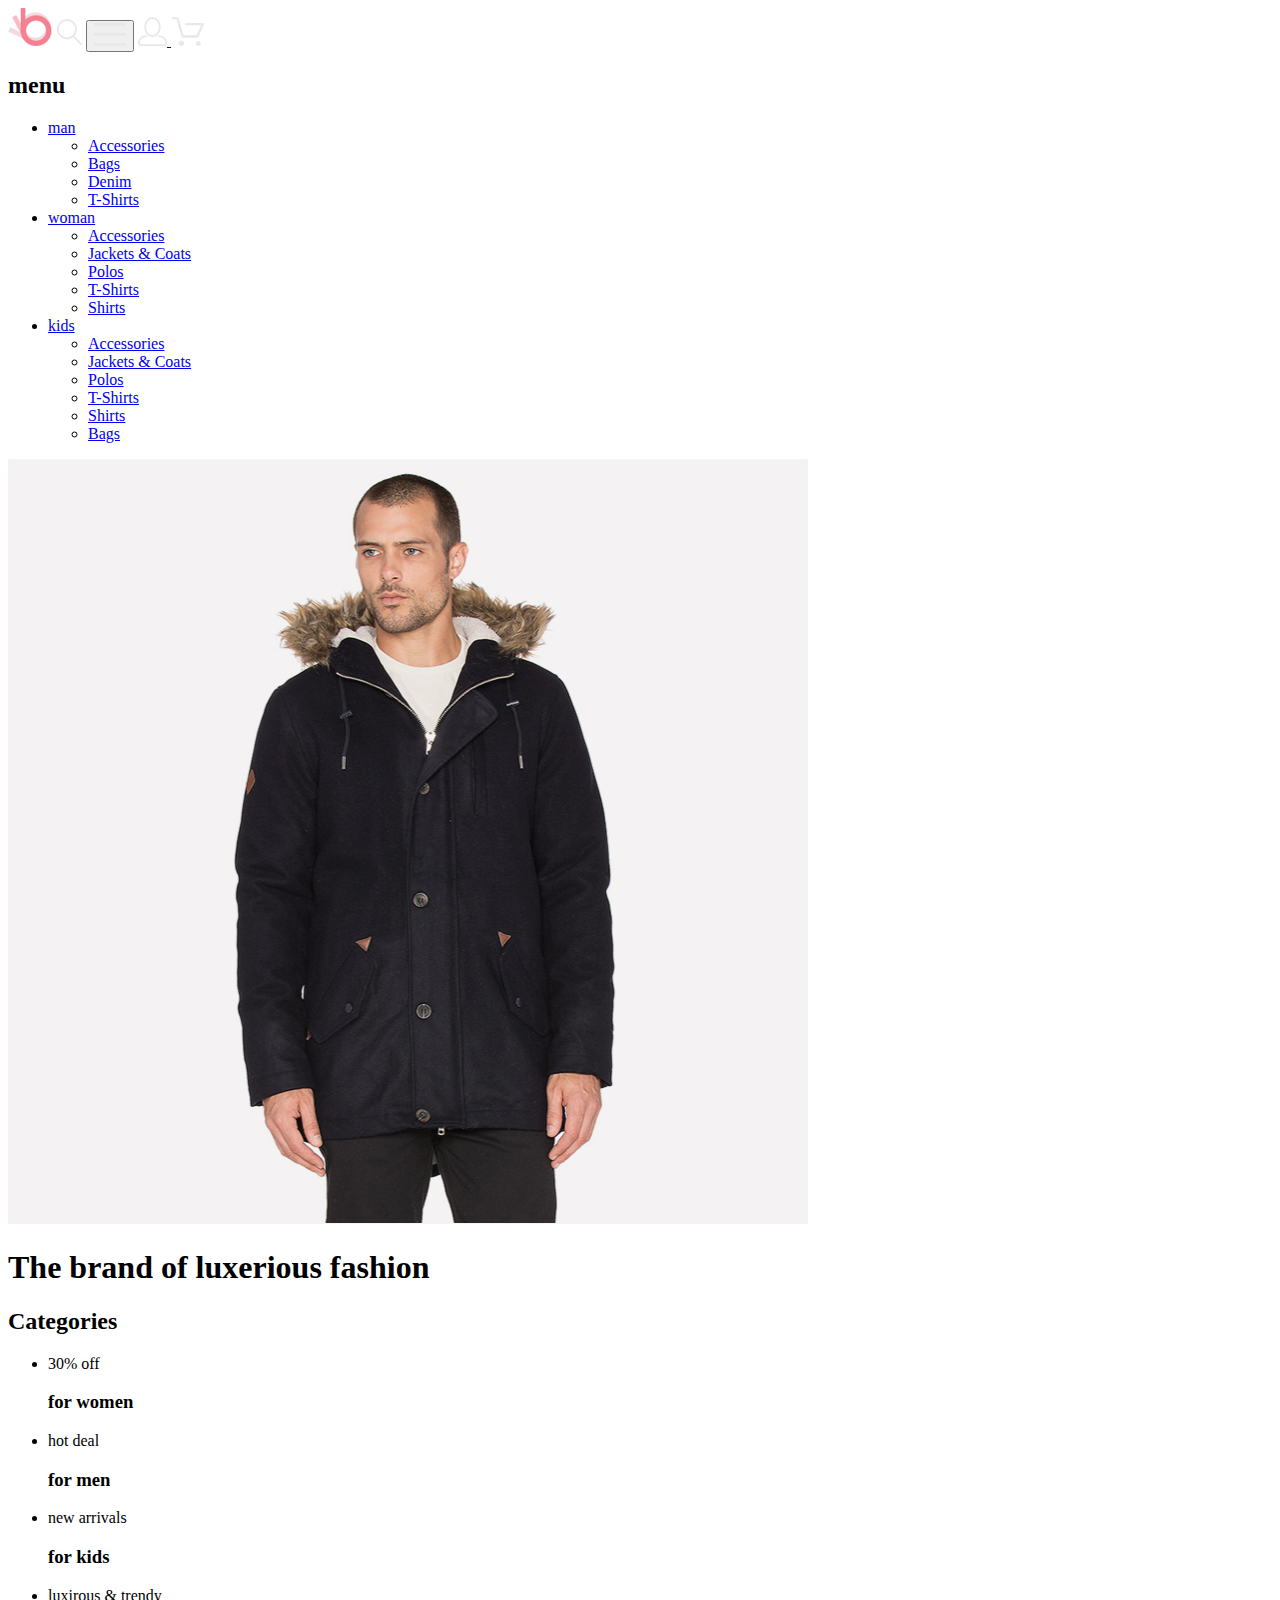
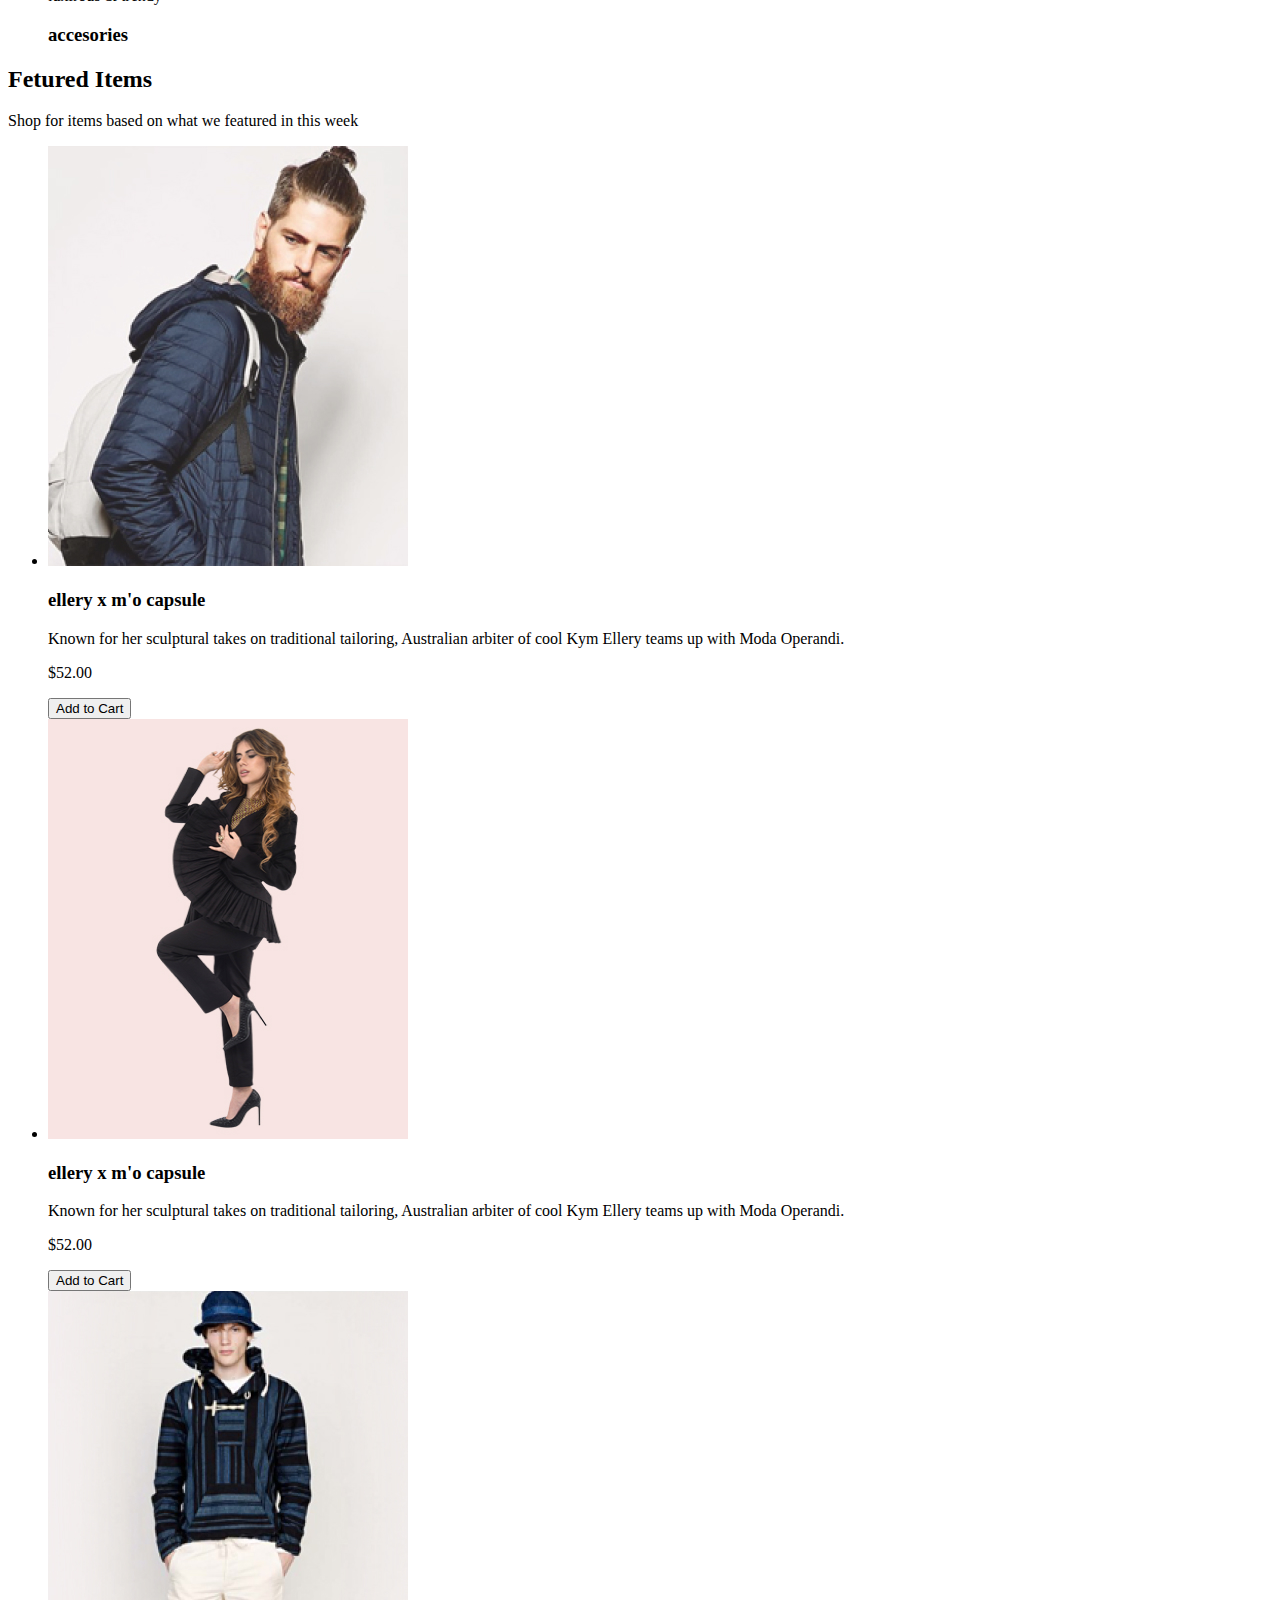
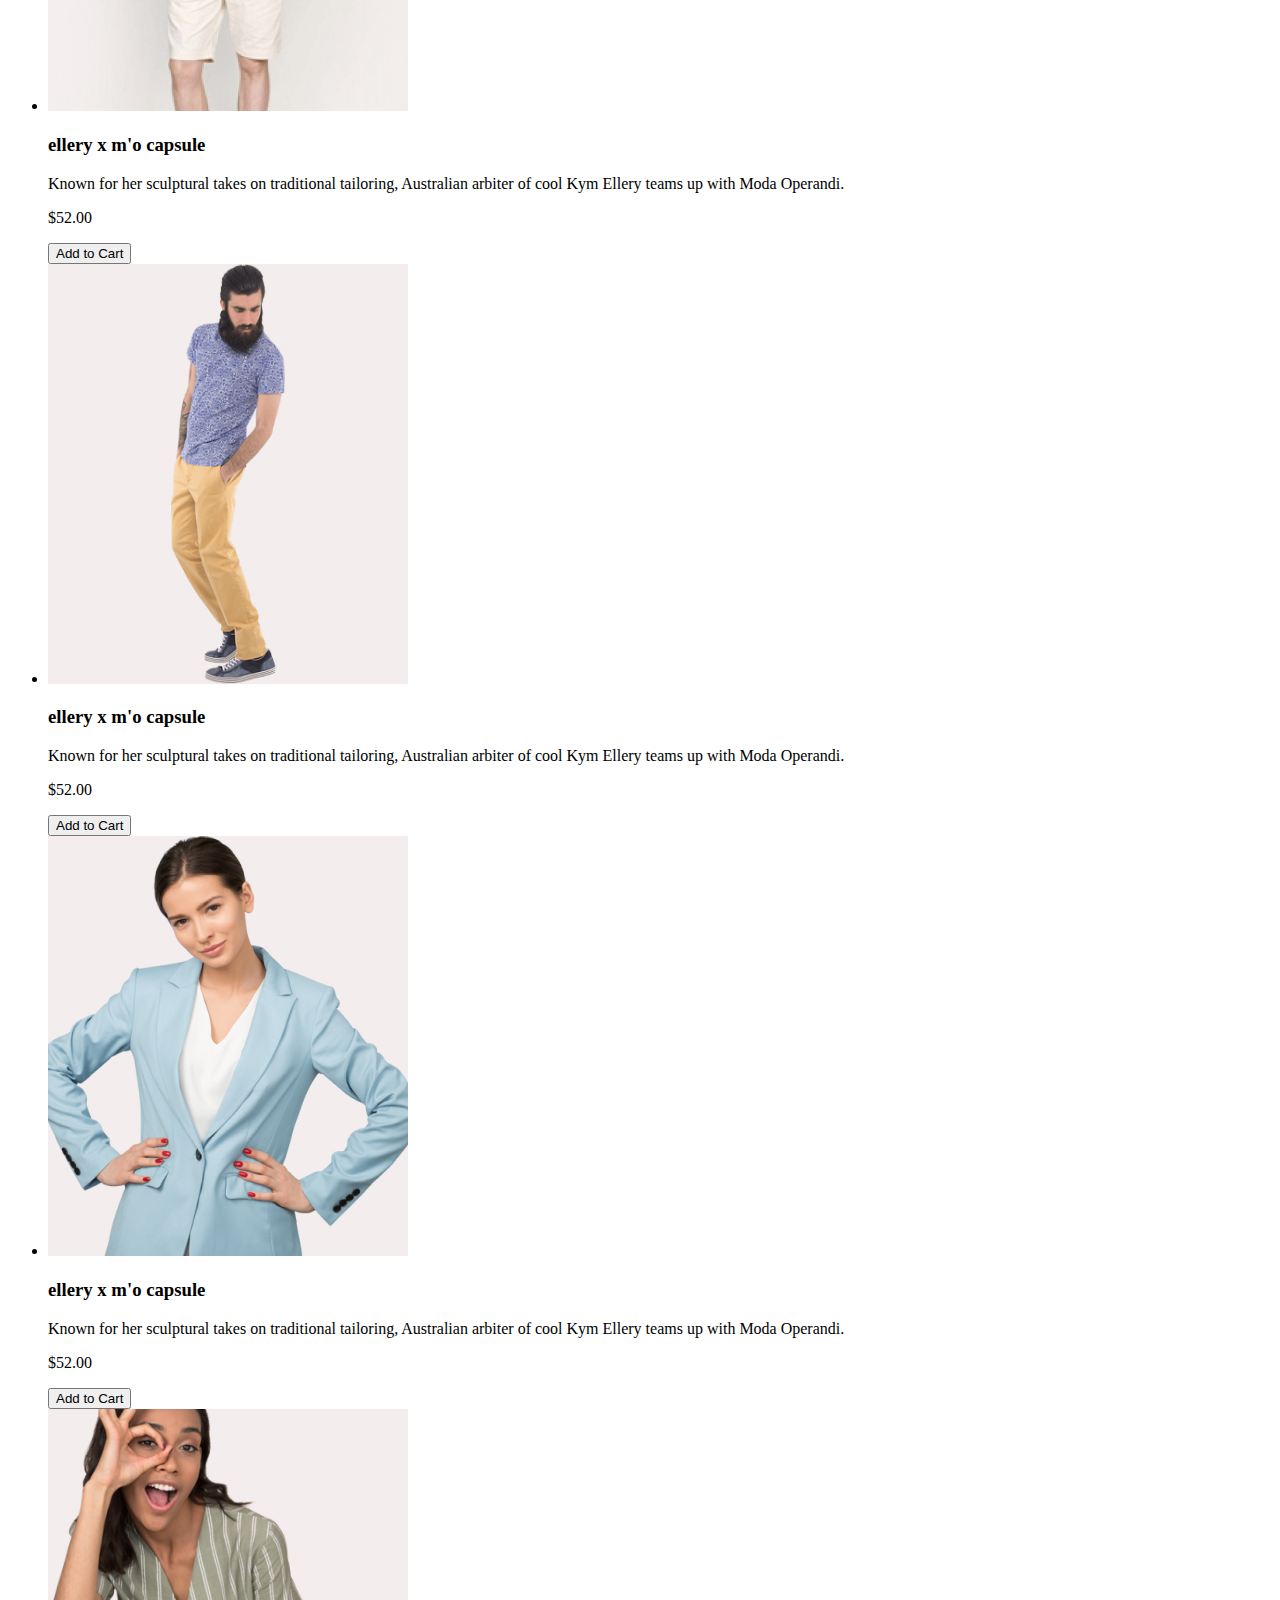
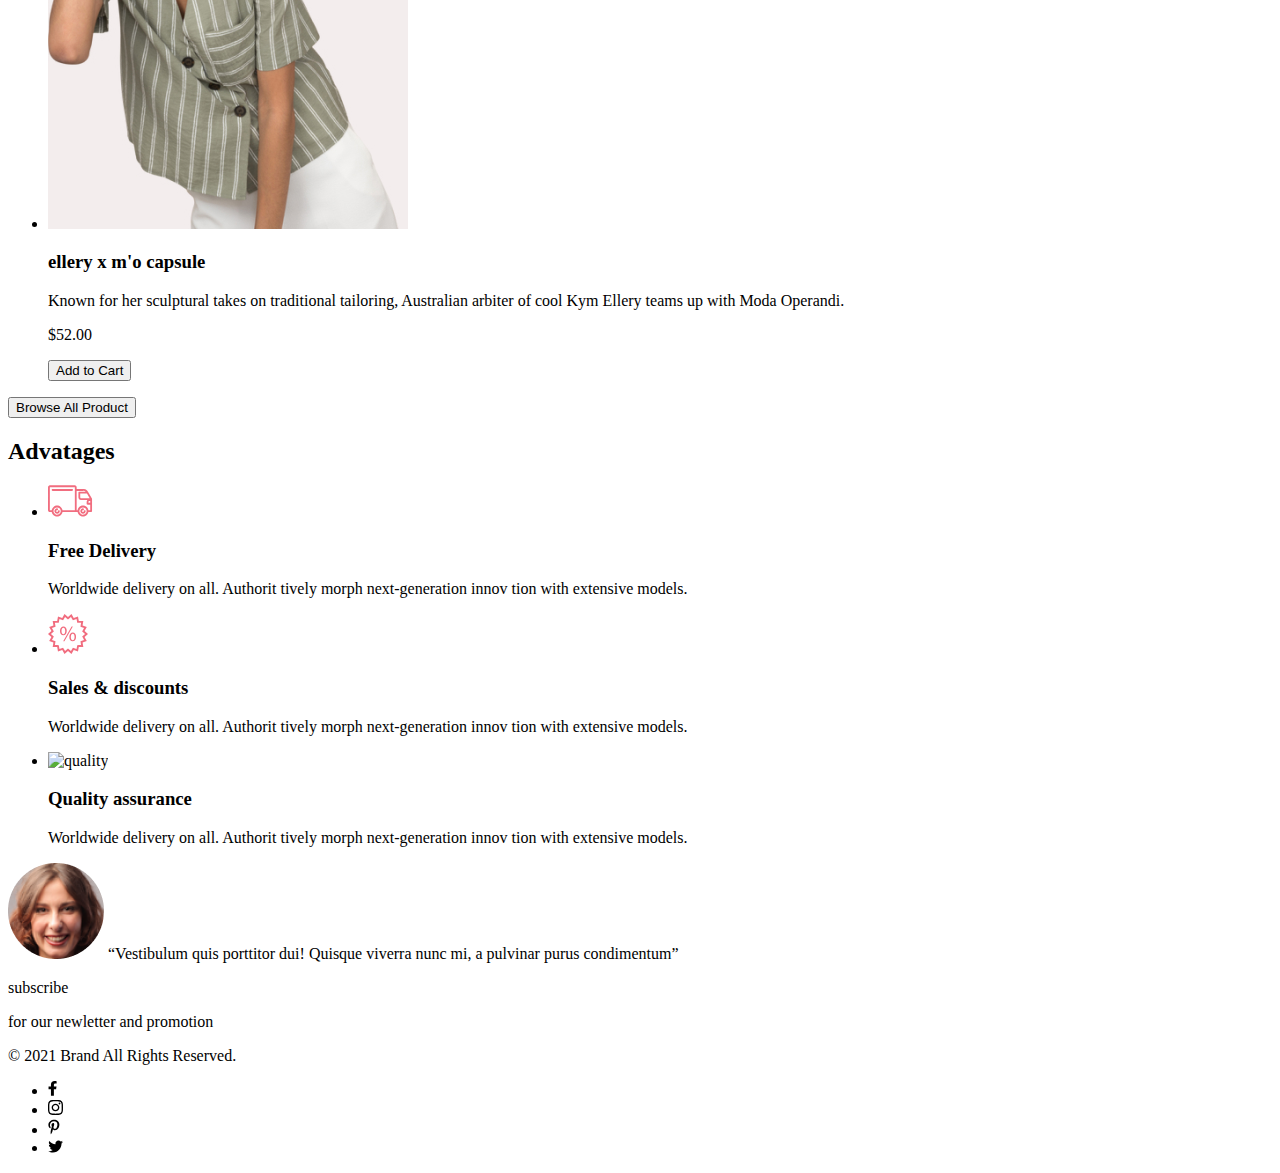
==== index.html @ c117072d "add index.html and img" ====
<!DOCTYPE html>
<html lang="en">
<head>
    <meta charset="UTF-8">
    <meta http-equiv="X-UA-Compatible" content="IE=edge">
    <meta name="viewport" content="width=device-width, initial-scale=1.0">
    <title>Shop</title>
</head>
<body>

    <header class="header">
        <img src="./img/logo-icon.svg" alt="logo" width="44" height="38">
        <img src="./img/loupe.svg" alt="loupe" width="26" height="27">
        <button type="button">
            <img src="./img/burger-icon.svg" alt="menu" width="32" height="23">
        </button>
        <a href="#">
            <img src="./img/person-icon.svg" alt="sign-in" width="29" height="29">
        </a>
        <a href="#">
            <img src="./img/cart.svg" alt="shopping-cart" width="33" height="29">
        </a>
        <nav>
            <h2>menu</h2>
                <ul>
                    <li><a href="#">man</a>
                        <ul>
                            <li><a href="#">Accessories</a></li>
                            <li><a href="#">Bags</a></li>
                            <li><a href="#">Denim</a></li>
                            <li><a href="#">T-Shirts</a></li>
                        </ul>
                    </li>
                    <li><a href="#">woman</a>
                        <ul>
                            <li><a href="#">Accessories</a></li>
                            <li><a href="#">Jackets & Coats</a></li>
                            <li><a href="#">Polos</a></li>
                            <li><a href="#">T-Shirts</a></li>
                            <li><a href="#">Shirts</a></li>
                        </ul>
                    </li>
                    <li><a href="#">kids</a>
                        <ul>
                            <li><a href="#">Accessories</a></li>
                            <li><a href="#">Jackets & Coats</a></li>
                            <li><a href="#">Polos</a></li>
                            <li><a href="#">T-Shirts</a></li>
                            <li><a href="#">Shirts</a></li>
                            <li><a href="#">Bags</a></li>
                        </ul>
                    </li>
                </ul>
        </nav>    
    </header>

    <main class="main">
        <section>
            <img src="./img/man.jpg" alt="man" width="800" height="765">
            <h1>The brand of luxerious fashion</h1>
        </section>
        <section>
            <h2>Categories</h2>
            <ul>
                <li>
                    <p>30% off</p>
                    <h3>for women</h3>
                </li>
                <li>
                    <p>hot deal</p>
                    <h3>for men</h3>
                </li>
                <li>
                    <p>new arrivals</p>
                    <h3>for kids</h3>
                </li>
                <li>
                    <p>luxirous & trendy</p>
                    <h3>accesories</h3>
                </li>
            </ul>
        </section>
        <section>
            <h2>Fetured Items</h2>
            <p>Shop for items based on what we featured in this week</p>
            <ul>
                <li>
                    <img src="./img/product-1.jpg" alt="product-1" width="360" height="420">
                    <h3>ellery x m'o capsule</h3>
                    <p>Known for her sculptural takes on traditional tailoring, Australian arbiter of cool Kym Ellery teams up with Moda Operandi.</p>
                    <p>$52.00</p> 
                    <button type="button">Add to Cart</button>
                </li>
                <li>
                    <img src="./img/product-2.jpg" alt="product-2" width="360" height="420">
                    <h3>ellery x m'o capsule</h3>
                    <p>Known for her sculptural takes on traditional tailoring, Australian arbiter of cool Kym Ellery teams up with Moda Operandi.</p>
                    <p>$52.00</p>
                    <button type="button">Add to Cart</button>     
                </li>
                <li>
                    <img src="./img/product-3.jpg" alt="product-3" width="360" height="420">
                    <h3>ellery x m'o capsule</h3>
                    <p>Known for her sculptural takes on traditional tailoring, Australian arbiter of cool Kym Ellery teams up with Moda Operandi.</p>
                    <p>$52.00</p>
                    <button type="button">Add to Cart</button>
                </li>
                <li>
                    <img src="./img/product-4.jpg" alt="product-4" width="360" height="420">
                    <h3>ellery x m'o capsule</h3>
                    <p>Known for her sculptural takes on traditional tailoring, Australian arbiter of cool Kym Ellery teams up with Moda Operandi.</p>
                    <p>$52.00</p>
                    <button type="button">Add to Cart</button>     
                </li>
                <li>
                    <img src="./img/product-5.jpg" alt="product-5" width="360" height="420">
                    <h3>ellery x m'o capsule</h3>
                    <p>Known for her sculptural takes on traditional tailoring, Australian arbiter of cool Kym Ellery teams up with Moda Operandi.</p>
                    <p>$52.00</p>
                    <button type="button">Add to Cart</button>
                </li>
                <li>
                    <img src="./img/product-6.jpg" alt="product-6" width="360" height="420">
                    <h3>ellery x m'o capsule</h3>
                    <p>Known for her sculptural takes on traditional tailoring, Australian arbiter of cool Kym Ellery teams up with Moda Operandi.</p>
                    <p>$52.00</p>
                    <button type="button">Add to Cart</button>   
                </li>
            </ul>
            <button type="button">Browse All Product</button>
        </section>
        <section>
            <h2>Advatages</h2>
            <ul>
                <li>
                    <img src="./img/car.svg" alt="delivery" width="45" height="32">
                    <h3>Free Delivery</h3>
                    <p>Worldwide delivery on all. Authorit tively morph next-generation innov tion with extensive models.</p>
                </li>
                <li>
                    <img src="./img/percent.svg" alt="sales" width="40" height="40">
                    <h3>Sales & discounts</h3>
                    <p>Worldwide delivery on all. Authorit tively morph next-generation innov tion with extensive models.</p>
                </li>
                <li>
                    <img src="./img/crown.png" alt="quality" width="47" height="35">
                    <h3>Quality assurance</h3>
                    <p>Worldwide delivery on all. Authorit tively morph next-generation innov tion with extensive models.</p>
                </li>
            </ul>
        </section>
    </main>

    <footer class="footer">
        <img src="img/customer-image.png" alt="customer-image" width="96" height="96">
        <q>Vestibulum quis porttitor dui! Quisque viverra nunc mi, a pulvinar purus condimentum</q>
        <p>subscribe</p> 
        <p>for our newletter and promotion</p>
        <p>&copy 2021  Brand  All Rights Reserved.</p>
        <ul>
            <li>
                <a href="#">
                    <img src="./img/facebook.svg" alt="facebook" width="9" height="15">
                </a>
            </li>
            <li>
                <a href="#">
                    <img src="./img/instagram.svg" alt="instagram" width="15" height="15"> 
                </a>
            </li>
            <li>
                <a href="#">
                    <img src="./img/pinterest.svg" alt="pinterest" width="12" height="16"> 
                </a>
            </li>
            <li>
                <a href="#">
                    <img src="./img/twitter.svg" alt="twitter" width="16" height="13">  
                </a>
            </li>
        </ul>
    </footer>
    
</body>
</html>
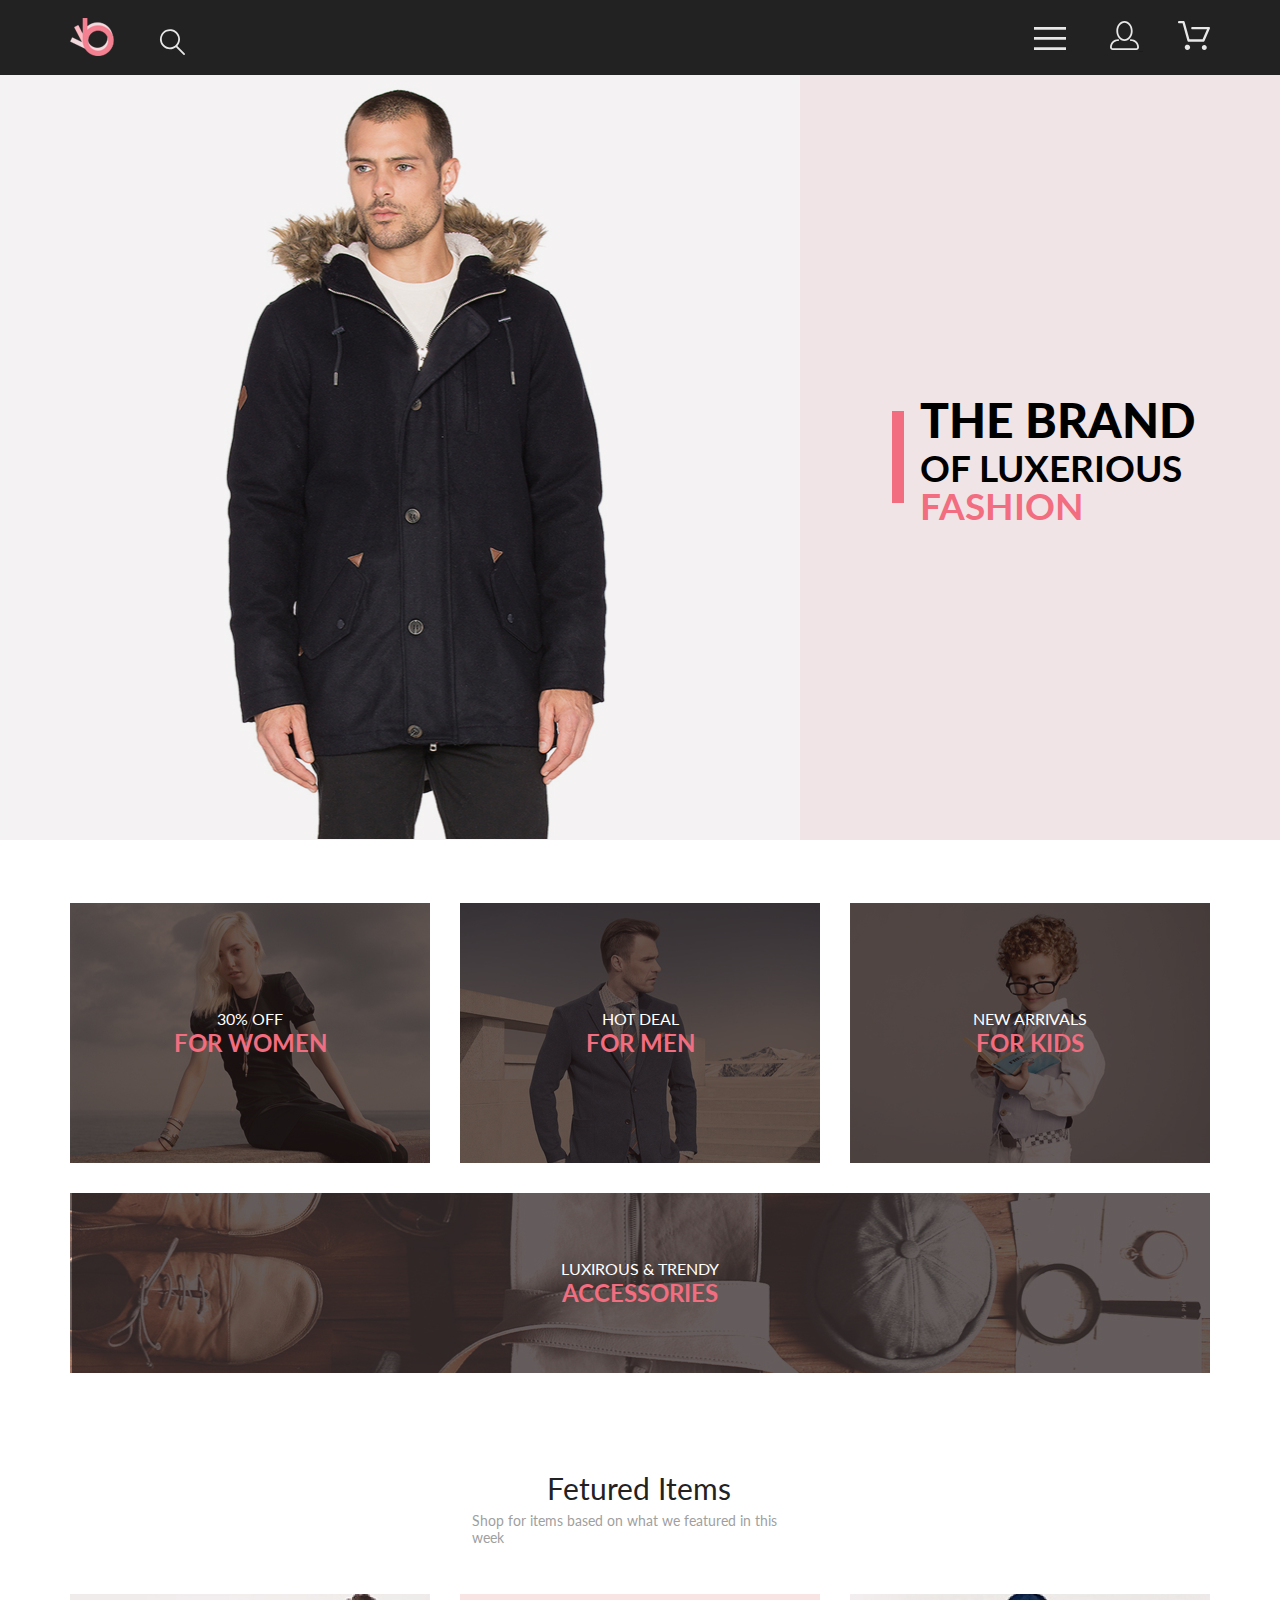
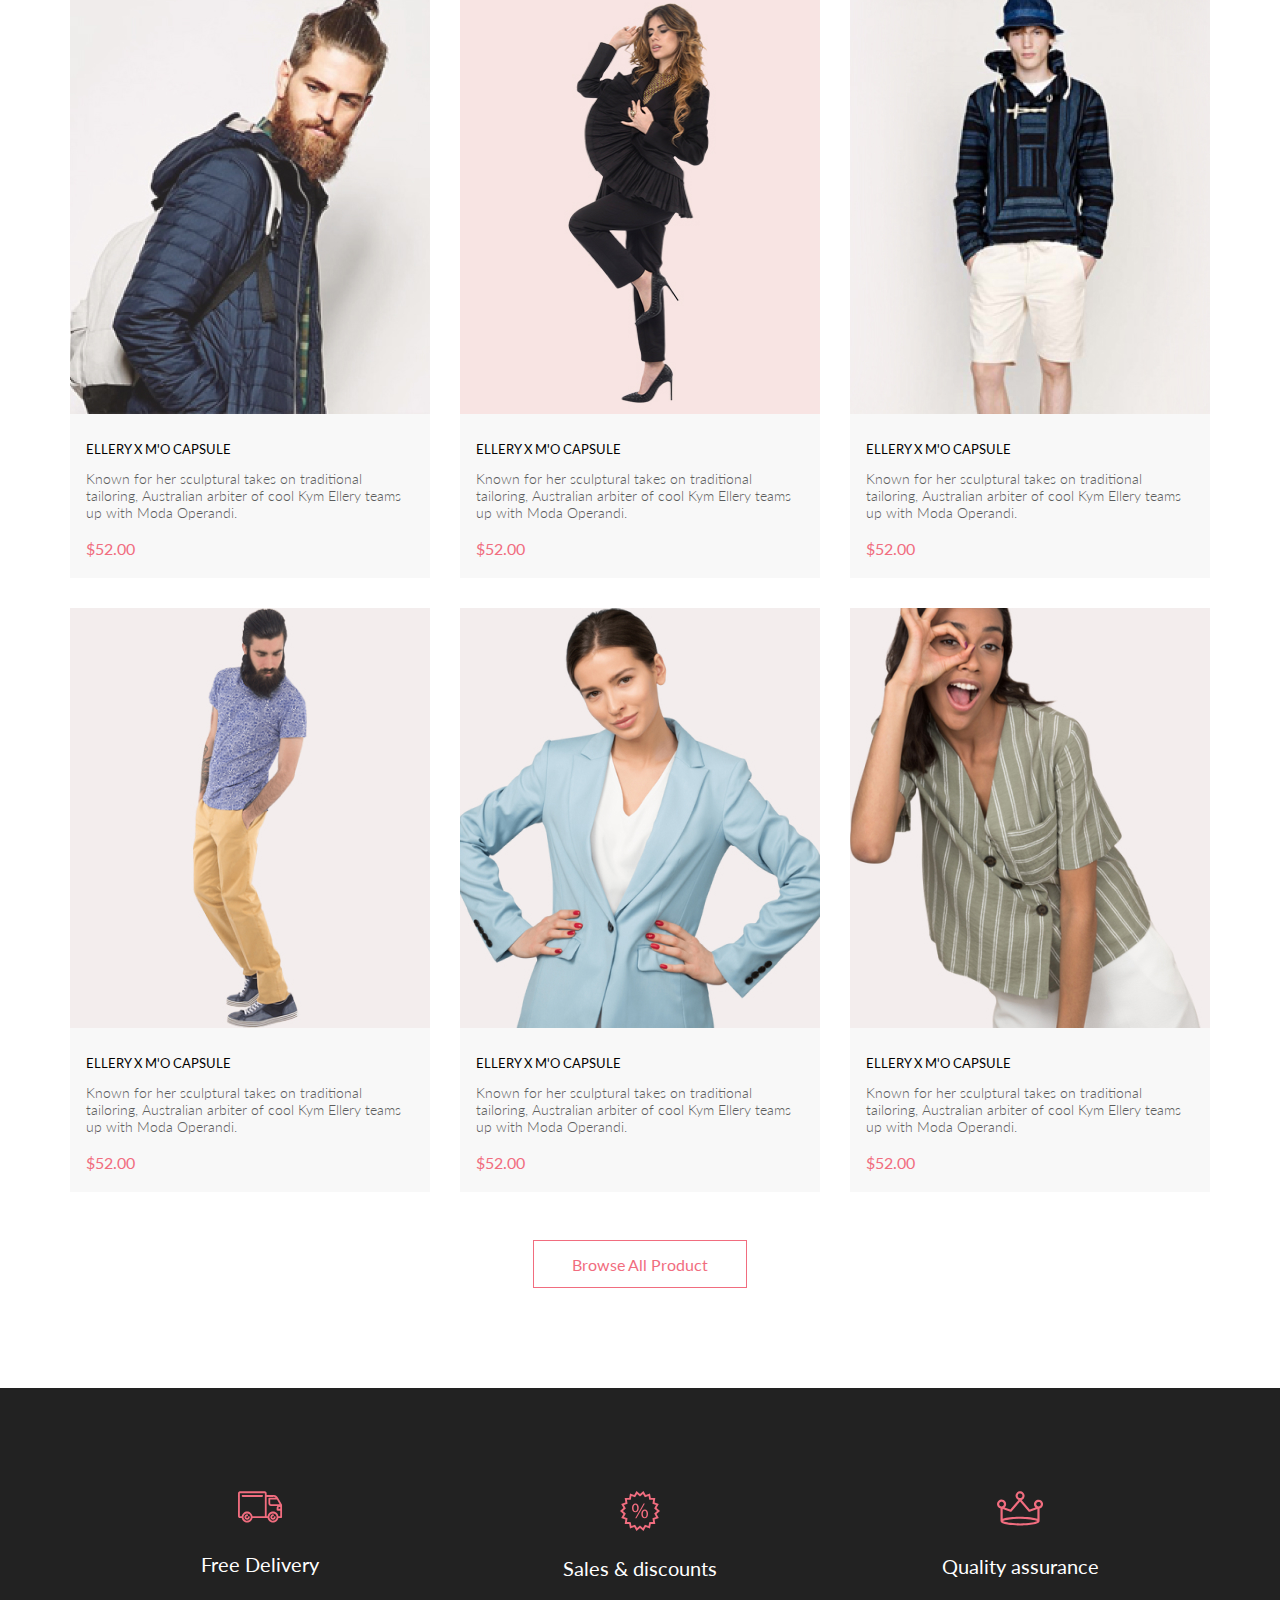
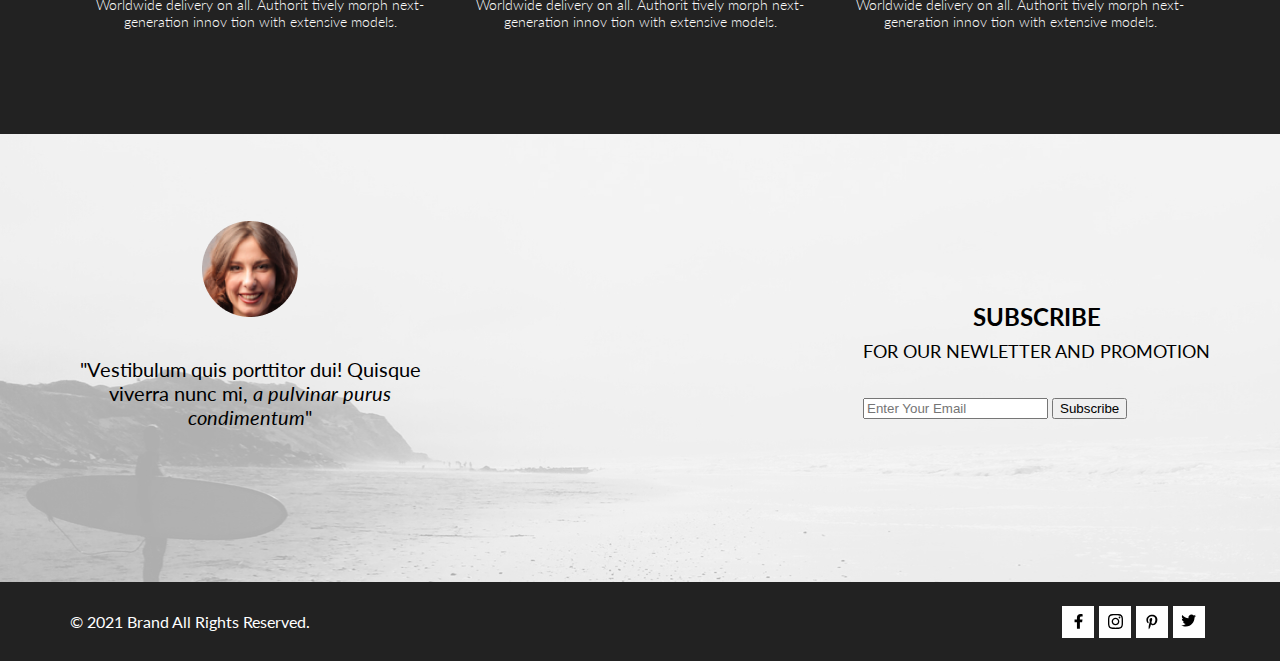
==== commit c70da0c4: "add css/, new img files, modified index.html" ====
--- a/index.html
+++ b/index.html
@@ -4,50 +4,60 @@
     <meta charset="UTF-8">
     <meta http-equiv="X-UA-Compatible" content="IE=edge">
     <meta name="viewport" content="width=device-width, initial-scale=1.0">
+    <link rel="stylesheet" href="./css/reset.css">
+    <link rel="stylesheet" href="./css/style.css">
+    <link rel="preconnect" href="https://fonts.gstatic.com">
+    <link href="https://fonts.googleapis.com/css2?family=Lato:ital,wght@0,300;0,400;0,700;0,900;1,400&display=swap" rel="stylesheet">
     <title>Shop</title>
 </head>
 <body>
 
     <header class="header">
-        <img src="./img/logo-icon.svg" alt="logo" width="44" height="38">
-        <img src="./img/loupe.svg" alt="loupe" width="26" height="27">
-        <button type="button">
-            <img src="./img/burger-icon.svg" alt="menu" width="32" height="23">
-        </button>
-        <a href="#">
-            <img src="./img/person-icon.svg" alt="sign-in" width="29" height="29">
-        </a>
-        <a href="#">
-            <img src="./img/cart.svg" alt="shopping-cart" width="33" height="29">
-        </a>
-        <nav>
-            <h2>menu</h2>
-                <ul>
-                    <li><a href="#">man</a>
-                        <ul>
-                            <li><a href="#">Accessories</a></li>
-                            <li><a href="#">Bags</a></li>
-                            <li><a href="#">Denim</a></li>
-                            <li><a href="#">T-Shirts</a></li>
+        <div class="container header__wrapper">
+            <div>
+                <img class="header__logo" src="./img/logo-icon.svg" alt="logo" width="44" height="38">
+                <img class="header__search" src="./img/loupe.svg" alt="loupe" width="26" height="27">
+            </div>
+            <div>
+                <button class="header__button" type="button">
+                    <img src="./img/burger-icon.svg" alt="menu" width="32" height="23">
+                </button>
+                <a class="header__link" href="#">
+                    <img src="./img/person-icon.svg" alt="sign-in" width="29" height="29">
+                </a>
+                <a class="header__link" href="#">
+                    <img src="./img/cart.svg" alt="shopping-cart" width="33" height="29">
+                </a>
+            </div>
+        </div>
+        <nav class="header__navigation">
+            <h2 class="header__menu-title">menu</h2>
+                <ul class="header__menu-list">
+                    <li class="header__menu-item"><a href="#">man</a>
+                        <ul class="header__menu-sublist">
+                            <li class="header__menu-sublist__item"><a href="#">Accessories</a></li>
+                            <li class="header__menu-sublist__item"><a href="#">Bags</a></li>
+                            <li class="header__menu-sublist__item"><a href="#">Denim</a></li>
+                            <li class="header__menu-sublist__item"><a href="#">T-Shirts</a></li>
                         </ul>
                     </li>
-                    <li><a href="#">woman</a>
-                        <ul>
-                            <li><a href="#">Accessories</a></li>
-                            <li><a href="#">Jackets & Coats</a></li>
-                            <li><a href="#">Polos</a></li>
-                            <li><a href="#">T-Shirts</a></li>
-                            <li><a href="#">Shirts</a></li>
+                    <li class="header__menu-item"><a href="#">woman</a>
+                        <ul class="header__menu-sublist">
+                            <li class="header__menu-sublist__item"><a href="#">Accessories</a></li>
+                            <li class="header__menu-sublist__item"><a href="#">Jackets & Coats</a></li>
+                            <li class="header__menu-sublist__item"><a href="#">Polos</a></li>
+                            <li class="header__menu-sublist__item"><a href="#">T-Shirts</a></li>
+                            <li class="header__menu-sublist__item"><a href="#">Shirts</a></li>
                         </ul>
                     </li>
-                    <li><a href="#">kids</a>
-                        <ul>
-                            <li><a href="#">Accessories</a></li>
-                            <li><a href="#">Jackets & Coats</a></li>
-                            <li><a href="#">Polos</a></li>
-                            <li><a href="#">T-Shirts</a></li>
-                            <li><a href="#">Shirts</a></li>
-                            <li><a href="#">Bags</a></li>
+                    <li class="header__menu-item"><a href="#">kids</a>
+                        <ul class="header__menu-sublist">
+                            <li class="header__menu-sublist__item"><a href="#">Accessories</a></li>
+                            <li class="header__menu-sublist__item"><a href="#">Jackets & Coats</a></li>
+                            <li class="header__menu-sublist__item"><a href="#">Polos</a></li>
+                            <li class="header__menu-sublist__item"><a href="#">T-Shirts</a></li>
+                            <li class="header__menu-sublist__item"><a href="#">Shirts</a></li>
+                            <li class="header__menu-sublist__item"><a href="#">Bags</a></li>
                         </ul>
                     </li>
                 </ul>
@@ -55,130 +65,165 @@
     </header>
 
     <main class="main">
-        <section>
-            <img src="./img/man.jpg" alt="man" width="800" height="765">
-            <h1>The brand of luxerious fashion</h1>
-        </section>
-        <section>
-            <h2>Categories</h2>
-            <ul>
-                <li>
-                    <p>30% off</p>
-                    <h3>for women</h3>
-                </li>
-                <li>
-                    <p>hot deal</p>
-                    <h3>for men</h3>
-                </li>
-                <li>
-                    <p>new arrivals</p>
-                    <h3>for kids</h3>
-                </li>
-                <li>
-                    <p>luxirous & trendy</p>
-                    <h3>accesories</h3>
+        <section class="promo">
+            <img class="promo__img" src="./img/man.jpg" alt="man" width="800" height="765">
+            <div class="promo__heading-wrapper">
+                <h1 class="promo__heading">The brand <span class="promo__subheading">of luxerious <span class="promo__subheading-pink">fashion</span></span></h1>
+            </div>
+        </section>
+        <section class="categories container">
+            <h2 class="visually-hidden">Categories</h2>
+            <ul class="categories__list">
+                <li class="categories__item categories__item_woman">
+                        <p class="categories__text"> 30% off</p>
+                        <h3 class="categories__heading">for women</h3>
+                </li>
+                <li class="categories__item categories__item_man">
+                        <p class="categories__text">hot deal</p>
+                        <h3 class="categories__heading">for men</h3>
+                </li>
+                <li class="categories__item categories__item_kids">
+                        <p class="categories__text">new arrivals</p>
+                        <h3 class="categories__heading">for kids</h3>
+                </li>
+                <li class="categories__item categories__item_accessories">
+                        <p class="categories__text">luxirous & trendy</p>
+                        <h3 class="categories__heading">accessories</h3>
                 </li>
             </ul>
         </section>
-        <section>
-            <h2>Fetured Items</h2>
-            <p>Shop for items based on what we featured in this week</p>
-            <ul>
-                <li>
-                    <img src="./img/product-1.jpg" alt="product-1" width="360" height="420">
-                    <h3>ellery x m'o capsule</h3>
-                    <p>Known for her sculptural takes on traditional tailoring, Australian arbiter of cool Kym Ellery teams up with Moda Operandi.</p>
-                    <p>$52.00</p> 
-                    <button type="button">Add to Cart</button>
-                </li>
-                <li>
-                    <img src="./img/product-2.jpg" alt="product-2" width="360" height="420">
-                    <h3>ellery x m'o capsule</h3>
-                    <p>Known for her sculptural takes on traditional tailoring, Australian arbiter of cool Kym Ellery teams up with Moda Operandi.</p>
-                    <p>$52.00</p>
-                    <button type="button">Add to Cart</button>     
-                </li>
-                <li>
-                    <img src="./img/product-3.jpg" alt="product-3" width="360" height="420">
-                    <h3>ellery x m'o capsule</h3>
-                    <p>Known for her sculptural takes on traditional tailoring, Australian arbiter of cool Kym Ellery teams up with Moda Operandi.</p>
-                    <p>$52.00</p>
-                    <button type="button">Add to Cart</button>
-                </li>
-                <li>
-                    <img src="./img/product-4.jpg" alt="product-4" width="360" height="420">
-                    <h3>ellery x m'o capsule</h3>
-                    <p>Known for her sculptural takes on traditional tailoring, Australian arbiter of cool Kym Ellery teams up with Moda Operandi.</p>
-                    <p>$52.00</p>
-                    <button type="button">Add to Cart</button>     
-                </li>
-                <li>
-                    <img src="./img/product-5.jpg" alt="product-5" width="360" height="420">
-                    <h3>ellery x m'o capsule</h3>
-                    <p>Known for her sculptural takes on traditional tailoring, Australian arbiter of cool Kym Ellery teams up with Moda Operandi.</p>
-                    <p>$52.00</p>
-                    <button type="button">Add to Cart</button>
-                </li>
-                <li>
-                    <img src="./img/product-6.jpg" alt="product-6" width="360" height="420">
-                    <h3>ellery x m'o capsule</h3>
-                    <p>Known for her sculptural takes on traditional tailoring, Australian arbiter of cool Kym Ellery teams up with Moda Operandi.</p>
-                    <p>$52.00</p>
-                    <button type="button">Add to Cart</button>   
+        <section class="products container">
+            <h2 class="products__heading">Fetured Items</h2>
+            <p class="products__text">Shop for items based on what we featured in this week</p>
+            <ul class="products__list">
+                <li class="products__item">
+                    <img class="products__item-image" src="./img/product-1.jpg" alt="product-1" width="360" height="420">
+                    <div class="products__item-wrapper">
+                        <h3 class="products__item-heading">ellery x m'o capsule</h3>
+                        <p class="products__item-text">Known for her sculptural takes on traditional tailoring, Australian arbiter of cool Kym Ellery teams up with Moda Operandi.</p>
+                        <p class="products__item-text_pink">$52.00</p> 
+                        <button class="products__item-button" type="button">Add to Cart</button>
+                    </div>
+                </li>
+                <li class="products__item">
+                    <img class="products__item-image" src="./img/product-2.jpg" alt="product-2" width="360" height="420">
+                    <div class="products__item-wrapper">
+                        <h3 class="products__item-heading">ellery x m'o capsule</h3>
+                        <p class="products__item-text">Known for her sculptural takes on traditional tailoring, Australian arbiter of cool Kym Ellery teams up with Moda Operandi.</p>
+                        <p class="products__item-text_pink">$52.00</p>
+                        <button class="products__item-button" type="button">Add to Cart</button>
+                    </div>     
+                </li>
+                <li class="products__item">
+                    <img class="products__item-image" src="./img/product-3.jpg" alt="product-3" width="360" height="420">
+                    <div class="products__item-wrapper">
+                        <h3 class="products__item-heading">ellery x m'o capsule</h3>
+                        <p class="products__item-text">Known for her sculptural takes on traditional tailoring, Australian arbiter of cool Kym Ellery teams up with Moda Operandi.</p>
+                        <p class="products__item-text_pink">$52.00</p>
+                        <button class="products__item-button" type="button">Add to Cart</button>
+                    </div> 
+                </li>
+                <li class="products__item">
+                    <img class="products__item-image" src="./img/product-4.jpg" alt="product-4" width="360" height="420">
+                    <div class="products__item-wrapper">
+                        <h3 class="products__item-heading">ellery x m'o capsule</h3>
+                        <p class="products__item-text">Known for her sculptural takes on traditional tailoring, Australian arbiter of cool Kym Ellery teams up with Moda Operandi.</p>
+                        <p class="products__item-text_pink ">$52.00</p>
+                        <button class="products__item-button" type="button">Add to Cart</button>
+                    </div>     
+                </li>
+                <li class="products__item">
+                    <img class="products__item-image" src="./img/product-5.jpg" alt="product-5" width="360" height="420">
+                    <div class="products__item-wrapper">
+                        <h3 class="products__item-heading">ellery x m'o capsule</h3>
+                        <p class="products__item-text">Known for her sculptural takes on traditional tailoring, Australian arbiter of cool Kym Ellery teams up with Moda Operandi.</p>
+                        <p class="products__item-text_pink">$52.00</p>
+                        <button  class="products__item-button" type="button">Add to Cart</button>
+                    </div>
+                </li>
+                <li class="products__item">
+                    <img class="products__item-image" src="./img/product-6.jpg" alt="product-6" width="360" height="420">
+                    <div class="products__item-wrapper">
+                        <h3 class="products__item-heading">ellery x m'o capsule</h3>
+                        <p class="products__item-text">Known for her sculptural takes on traditional tailoring, Australian arbiter of cool Kym Ellery teams up with Moda Operandi.</p>
+                        <p class="products__item-text_pink">$52.00</p>
+                        <button class="products__item-button" type="button">Add to Cart</button>
+                    </div>   
                 </li>
             </ul>
-            <button type="button">Browse All Product</button>
-        </section>
-        <section>
-            <h2>Advatages</h2>
-            <ul>
-                <li>
-                    <img src="./img/car.svg" alt="delivery" width="45" height="32">
-                    <h3>Free Delivery</h3>
-                    <p>Worldwide delivery on all. Authorit tively morph next-generation innov tion with extensive models.</p>
-                </li>
-                <li>
-                    <img src="./img/percent.svg" alt="sales" width="40" height="40">
-                    <h3>Sales & discounts</h3>
-                    <p>Worldwide delivery on all. Authorit tively morph next-generation innov tion with extensive models.</p>
-                </li>
-                <li>
-                    <img src="./img/crown.png" alt="quality" width="47" height="35">
-                    <h3>Quality assurance</h3>
-                    <p>Worldwide delivery on all. Authorit tively morph next-generation innov tion with extensive models.</p>
-                </li>
-            </ul>
+            <button class="products__button" type="button">Browse All Product</button>
+        </section>
+        <section class="advantages">
+            <div class="advantages__wrapper container">
+                <h2 class="visually-hidden">Advatages</h2>
+                <ul class="advantages__list">
+                    <li class="advantages__item"> 
+                        <img class="advantages__img" src="./img/car.svg" alt="delivery" width="45" height="32">
+                        <h3 class="advantages__heading">Free Delivery</h3>
+                        <p class="advantages__text">Worldwide delivery on all. Authorit tively morph next-generation innov tion with extensive models.</p>
+                    </li>
+                    <li class="advantages__item">
+                        <img class="advantages__img" src="./img/percent.svg" alt="sales" width="40" height="40">
+                        <h3 class="advantages__heading">Sales & discounts</h3>
+                        <p class="advantages__text">Worldwide delivery on all. Authorit tively morph next-generation innov tion with extensive models.</p>
+                    </li>
+                    <li class="advantages__item">
+                        <img class="advantages__img" src="./img/crown.svg" alt="quality" width="47" height="35">
+                        <h3 class="advantages__heading">Quality assurance</h3>
+                        <p class="advantages__text">Worldwide delivery on all. Authorit tively morph next-generation innov tion with extensive models.</p>
+                    </li>
+                </ul>
+            </div>
         </section>
     </main>
 
     <footer class="footer">
-        <img src="img/customer-image.png" alt="customer-image" width="96" height="96">
-        <q>Vestibulum quis porttitor dui! Quisque viverra nunc mi, a pulvinar purus condimentum</q>
-        <p>subscribe</p> 
-        <p>for our newletter and promotion</p>
-        <p>&copy 2021  Brand  All Rights Reserved.</p>
-        <ul>
-            <li>
-                <a href="#">
-                    <img src="./img/facebook.svg" alt="facebook" width="9" height="15">
-                </a>
-            </li>
-            <li>
-                <a href="#">
-                    <img src="./img/instagram.svg" alt="instagram" width="15" height="15"> 
-                </a>
-            </li>
-            <li>
-                <a href="#">
-                    <img src="./img/pinterest.svg" alt="pinterest" width="12" height="16"> 
-                </a>
-            </li>
-            <li>
-                <a href="#">
-                    <img src="./img/twitter.svg" alt="twitter" width="16" height="13">  
-                </a>
-            </li>
-        </ul>
+        
+            <div class="footer__top">
+                <div class="footer__top-wrapper container">
+                    <div class="footer__quote-block">
+                        <img class="footer__customer-img" src="img/customer-image.png" alt="customer-image" width="96" height="96">
+                        <p class="footer__quote">&quot;Vestibulum quis porttitor dui! Quisque viverra nunc mi, <span class="footer__quote_italic">a pulvinar purus condimentum</span>&quot;</p>
+                    </div>
+                    <div class="footer__subscribe-block">
+                        <div class="footer__text-box">
+                            <p class="footer__text_uppercase">subscribe</p> 
+                            <p class="footer__text">for our newletter and promotion</p>
+                        </div>
+                        <form  class="footer__form" action="#" method="GET">
+                            <input class="footer__input" type="email" id="#" name="user email" placeholder="Enter Your Email">
+                            <button class="footer__button" type="button">Subscribe</button>
+                        </form>
+                    </div>
+                </div>
+            </div>
+            <div class="footer__bottom">
+                <div class="footer__bottom-wrapper container">
+                    <p class="footer__copyright">&copy; 2021  Brand  All Rights Reserved.</p>
+                    <ul class="footer__list">
+                        <li class="footer__item">
+                            <a class="footer__link" href="#">
+                                <img class="footer__icon" src="./img/facebook.svg" alt="facebook" width="9" height="15">
+                            </a> 
+                        </li>
+                        <li class="footer__item">
+                            <a class="footer__link" href="#">
+                                <img class="footer__icon" src="./img/instagram.svg" alt="instagram" width="15" height="15"> 
+                            </a>
+                        </li>
+                        <li class="footer__item">
+                            <a class="footer__link" href="#">
+                                <img class="footer__icon" src="./img/pinterest.svg" alt="pinterest" width="12" height="16"> 
+                            </a>
+                        </li>
+                        <li class="footer__item">
+                            <a class="footer__link" href="#">
+                                <img class="footer__icon" src="./img/twitter.svg" alt="twitter" width="16" height="13">  
+                            </a>
+                        </li>
+                    </ul>
+                </div>
+            </div> 
     </footer>
     
 </body>
--- a/css/style.css
+++ b/css/style.css
@@ -0,0 +1,394 @@
+:root {
+    --black: #222222;
+    --pink: #F1E4E6;
+    --dark-pink: #F16D7F;
+    --light-pink: #F8F8F8;
+    --white: #FFFFFF;
+    --grey: #5D5D5D;
+    --light-grey: #FBFBFB;
+}
+
+body {
+    font-family: Lato;
+    font-style: normal;
+    font-weight: 400;
+}
+
+.container {
+    width: 1140px;
+    margin: 0 auto;
+}
+
+.header {
+    background-color: var(--black);
+}
+
+.header__navigation {
+    display: none;
+}
+
+.header__logo {
+    margin: 0 41px 0 0;
+}
+
+.header__wrapper {
+    min-height: 75px;
+    display: flex;
+    justify-content: space-between;
+    align-items: center;
+}
+
+.header__link {
+    margin: 0 0 0 34px;
+}
+
+.header__button {
+    border: none;
+    background-color: transparent;
+}
+
+.promo {
+    display: flex;
+    margin: 0 0 63px 0;
+}
+
+.promo__heading-wrapper {
+    background-color: var(--pink);
+    flex-grow: 1;
+    display: flex;
+    align-items: center;
+    padding: 0 0 0 92px;
+}
+
+.promo__heading {
+    font-weight: 900;
+    font-size: 48px;
+    line-height: 58px;
+    text-transform: uppercase;
+}
+
+.promo__heading-wrapper::before {
+    content: url(../img/pink-border.svg);
+    margin-right: 16px;
+}
+
+.promo__subheading {
+    font-size: 37px;
+    font-style: normal;
+    font-weight: 700;
+    line-height: 38px;
+    display: block;
+}
+
+.promo__subheading-pink {
+    color: var(--dark-pink);
+}
+
+.visually-hidden {
+    position: absolute;
+    width: 1px;
+    height: 1px;
+    margin: -1px;
+    padding: 0;
+    overflow: hidden;
+    border: 0;
+    clip: rect(0 0 0 0)
+}
+
+.categories__list {
+    display: flex;
+    justify-content: space-between;
+    flex-wrap: wrap;
+}
+
+.categories__item {
+    width: 360px;
+    min-height: 260px;
+    display: flex;
+    flex-direction: column;
+    align-items: center;
+    justify-content: center;
+}
+
+.categories__item_woman {
+    background-image: url(../img/categories-woman.jpg);
+}
+
+.categories__item_man {
+    background-image: url(../img/categories-man.jpg);
+}
+
+.categories__item_kids {
+    background-image: url(../img/categories-kid.jpg);
+}
+
+.categories__item_accessories {
+    background-image: url(../img/categories-accessories.jpg);
+    background-repeat: no-repeat;
+    flex-grow: 1;
+    margin: 30px 0 0 0;
+    min-height: 180px;
+}
+
+.categories__text {
+    font-size: 16px;
+    font-style: normal;
+    font-weight: 400;
+    line-height: 19px;
+    text-transform: uppercase;
+    color: var(--white);
+}
+
+.categories__heading {
+    font-size: 24px;
+    font-weight: 700;
+    line-height: 29px;
+    text-transform: uppercase;
+    color: var(--dark-pink);
+}
+
+.products {
+    margin-top: 97px;
+}
+
+.products__heading {
+    width: 186px;
+    margin: 0 auto;
+    font-size: 30px;
+    font-weight: 400;
+    line-height: 36px;
+    color: var(--black);
+}
+
+.products__text {
+    width: 336px;
+    margin: 0 auto;
+    font-size: 14px;
+    line-height: 17px;
+    color: #9F9F9F;
+    margin-top: 6px;
+}
+
+.products__list {
+    margin-top: 48px;
+    display: flex;
+    flex-wrap: wrap;
+}
+
+.products__item {
+    width: 360px;
+    margin-right: 30px;
+    margin-bottom: 30px;
+    background-color: var(--light-pink);
+}
+
+.products__item:nth-child(3n) {
+    margin-right: 0;
+}
+
+.products__item-heading {
+    font-size: 13px;
+    font-weight: 400;
+    line-height: 16px;
+    text-transform: uppercase;
+}
+
+.products__item-text {
+    font-size: 14px;
+    font-weight: 300;
+    line-height: 17px;
+    margin-top: 13px;
+    color: var(--grey);
+}
+
+.products__item-text_pink {
+    color: var(--dark-pink);
+    font-size: 16px;
+    font-weight: 400;
+    line-height: 19px;
+    margin-top: 18px;
+}
+
+.products__item-wrapper {
+    margin: 25px 28px 20px 16px;
+}
+
+.products__item-button {
+    display: none;
+}
+
+.products__button {
+    min-width: 211px;
+    margin: 0 auto;
+    display: flex;
+    margin-top: 18px;
+    font-family: Lato;
+    font-size: 16px;
+    font-weight: 400;
+    line-height: 19px;
+    color: var(--dark-pink);
+    border: 1px solid var(--dark-pink);
+    padding: 14px 38px 13px 38px;
+    background-color: var(--white);
+}
+
+.advantages {
+    background-color: var(--black);
+    margin-top: 100px;
+}
+
+.advantages__wrapper {
+    min-height: 341px;
+    display: flex;
+    align-items: center;
+}
+
+.advantages__list {
+    display: flex;
+    flex-wrap: nowrap;
+    margin-top: 103px;
+
+}
+
+.advantages__item {
+    display: flex;
+    flex-direction: column;
+    align-items: center;
+    justify-content: space-between;
+
+}
+
+.advantages__img {
+    margin-bottom: 25px;
+}
+
+.advantages__heading {
+    font-size: 20px;
+    font-weight: 400;
+    line-height: 24px;
+    color: var(--white);
+    margin-bottom: 16px;
+
+}
+
+.advantages__text {
+    text-align: center;
+    font-size: 14px;
+    font-weight: 300;
+    line-height: 17px;
+    color: var(--light-grey);
+    margin-bottom: 104px;
+}
+
+.footer__top {
+    background-image: url(../img/subscribe.jpg);
+    background-repeat: no-repeat;
+    background-position: center;
+    background-size: cover;
+    min-height: 448px;
+
+}
+
+.footer__top-wrapper {
+    display: flex;
+    align-items: center;
+    justify-content: space-between;
+}
+
+.footer__quote-block {
+    display: flex;
+    flex-direction: column;
+    width: 360px;
+    min-height: 448px;
+    align-items: center;
+    justify-content: space-between;
+}
+
+.footer__subscribe-block {
+    display: flex;
+    flex-direction: column;
+}
+
+.footer__quote {
+    font-size: 20px;
+    font-style: normal;
+    font-weight: 400;
+    line-height: 24px;
+    letter-spacing: 0em;
+    text-align: center;
+    width: 360px;
+    min-height: 99px;
+    margin-bottom: 126px;
+}
+
+.footer__customer-img {
+    margin-top: 87px;
+}
+
+.footer__quote_italic {
+    font-style: italic;
+}
+
+.footer__text_uppercase {
+    font-size: 24px;
+    font-weight: 700;
+    line-height: 38px;
+    text-align: center;
+    text-transform: uppercase;
+}
+
+.footer__text {
+    font-size: 18px;
+    font-weight: 400;
+    line-height: 30px;
+    text-align: center;
+    text-transform: uppercase;
+}
+
+.footer__bottom {
+    min-height: 79px;
+    background-color: var(--black);
+}
+
+.footer__bottom-wrapper {
+    display: flex;
+    justify-content: space-between;
+    align-items: center;
+    min-height: 79px;
+}
+
+.footer__list {
+    display: flex;
+}
+
+.footer__item {
+    width: 32px;
+    height: 32px;
+    background-color: var(--white);
+    position: relative;
+    margin-right: 5px;
+    display: flex;
+}
+
+.footer__icon {
+    position: absolute;
+    left: 0;
+    right: 0;
+    margin: 0 auto;
+    margin-top: 8px;
+}
+
+.footer__copyright {
+    font-size: 16px;
+    font-weight: 400;
+    line-height: 19px;
+    color: var(--white);
+}
+
+.footer__quote {
+    quotes: var(--black);
+}
+
+.footer__form {
+    margin-top: 32px;
+}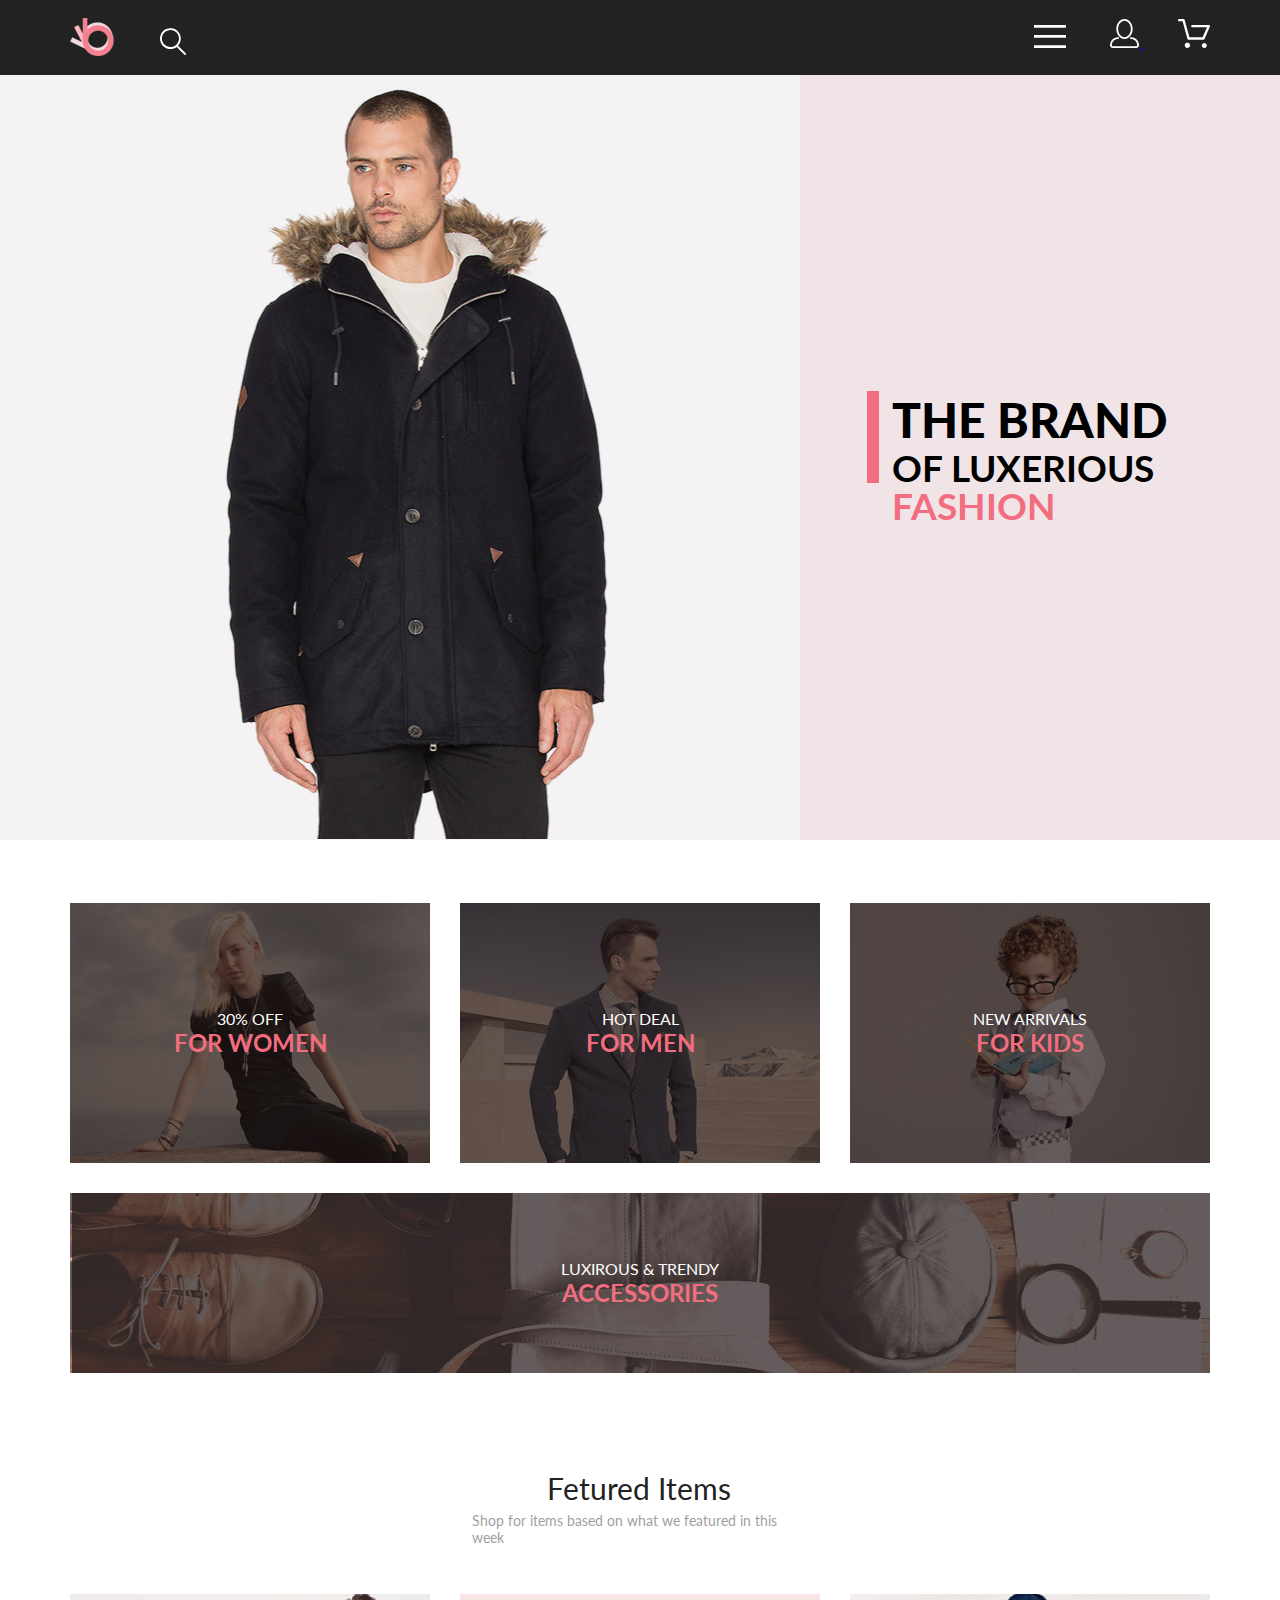
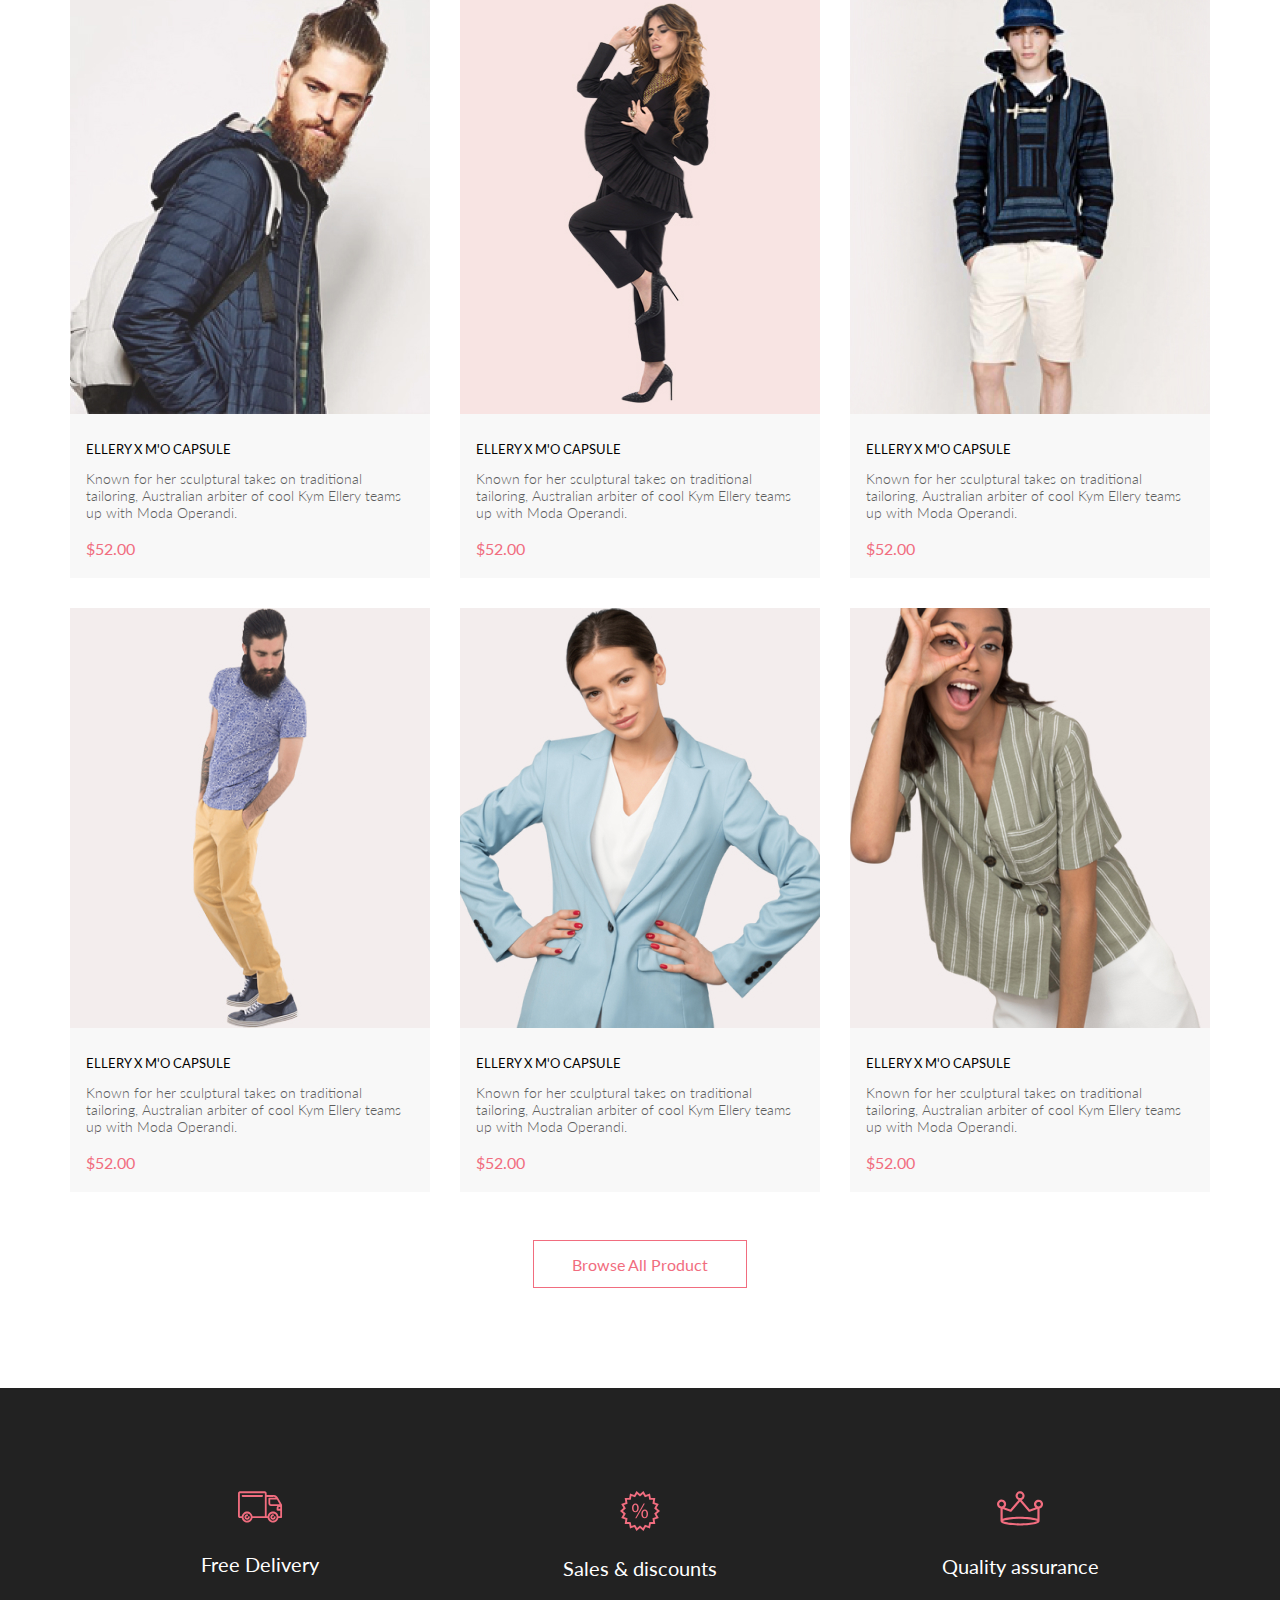
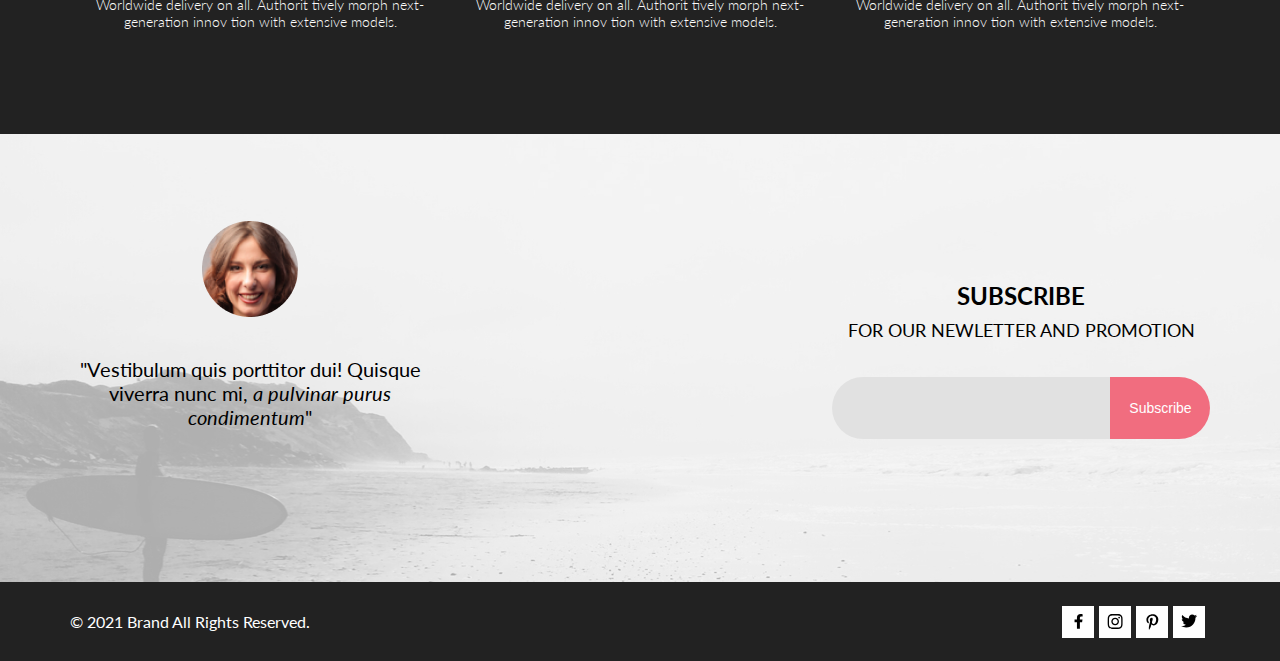
==== commit eb8b0704: "add registration.html" ====
--- a/index.html
+++ b/index.html
@@ -15,53 +15,70 @@
     <header class="header">
         <div class="container header__wrapper">
             <div>
-                <img class="header__logo" src="./img/logo-icon.svg" alt="logo" width="44" height="38">
-                <img class="header__search" src="./img/loupe.svg" alt="loupe" width="26" height="27">
+                <svg class="header__logo" width="44" height="38" viewBox="0 0 44 38"  xmlns="http://www.w3.org/2000/svg" xmlns:xlink="http://www.w3.org/1999/xlink">
+                    <rect width="44" height="38" fill="url(#pattern0)"/>
+                    <defs>
+                    <pattern id="pattern0" patternContentUnits="objectBoundingBox" width="1" height="1">
+                    <use xlink:href="#image0" transform="scale(0.0227273 0.0263158)"/>
+                    </pattern>
+                    <image id="image0" width="44" height="38" xlink:href="[data-uri]"/>
+                    </defs>
+                </svg>
+                    
+                <svg class="header__search" width="27" height="28" viewBox="0 0 27 28" xmlns="http://www.w3.org/2000/svg">
+                        <path d="M19.0596 17.6259C20.6713 15.8658 21.6282 13.6048 21.7698 11.2225C21.9113 8.84018 21.2288 6.48173 19.8369 4.54318C18.445 2.60463 16.4285 1.20404 14.126 0.576619C11.8234 -0.0508009 9.3751 0.13316 7.19217 1.09761C5.00923 2.06205 3.22463 3.74825 2.13804 5.87302C1.05145 7.9978 0.729054 10.4318 1.225 12.7661C1.72094 15.1005 3.00501 17.1932 4.86158 18.6927C6.71814 20.1922 9.03413 21.0072 11.4206 21.0009C13.673 21.004 15.8645 20.27 17.6606 18.9109L25.4086 26.7179C25.4941 26.807 25.5965 26.8781 25.7099 26.927C25.8232 26.9759 25.9452 27.0017 26.0686 27.0029C26.1923 27.0033 26.3148 26.9782 26.4283 26.9292C26.5419 26.8801 26.6441 26.8082 26.7286 26.7179C26.9025 26.537 26.9997 26.2958 26.9997 26.0449C26.9997 25.794 26.9025 25.5528 26.7286 25.3719L19.0596 17.6259ZM2.88662 10.5009C2.89946 8.81563 3.41094 7.17187 4.35659 5.77685C5.30224 4.38183 6.63972 3.29801 8.20044 2.662C9.76115 2.02599 11.4752 1.86627 13.1266 2.20298C14.7779 2.53969 16.2926 3.35775 17.4797 4.55404C18.6668 5.75033 19.4732 7.27129 19.7972 8.92519C20.1212 10.5791 19.9483 12.2919 19.3002 13.8476C18.6522 15.4034 17.5581 16.7325 16.1559 17.6674C14.7536 18.6023 13.1059 19.1011 11.4206 19.1009C9.14916 19.0901 6.97482 18.1784 5.37484 16.566C3.77486 14.9537 2.87998 12.7724 2.88662 10.5009Z"/>
+                </svg>
             </div>
             <div>
                 <button class="header__button" type="button">
-                    <img src="./img/burger-icon.svg" alt="menu" width="32" height="23">
+                    <svg width="32" height="23" viewBox="0 0 32 23" xmlns="http://www.w3.org/2000/svg">
+                        <path d="M0 23V20.31H32V23H0ZM0 12.76V10.07H32V12.76H0ZM0 2.69V0H32V2.69H0Z"/>
+                    </svg>
                 </button>
-                <a class="header__link" href="#">
-                    <img src="./img/person-icon.svg" alt="sign-in" width="29" height="29">
+                <nav class="header__navigation">
+                        <h2 class="header__menu-title">menu</h2>
+                        <ul class="header__menu-list">
+                            <li class="header__menu-item"><a class="header__menu-item__link" href="#">man</a>
+                                <ul class="header__menu-sublist">
+                                    <li class="header__menu-sublist__item"><a class="header__menu-sublist__item__link" href="#">Accessories</a></li>
+                                    <li class="header__menu-sublist__item"><a class="header__menu-sublist__item__link" href="#">Bags</a></li>
+                                    <li class="header__menu-sublist__item"><a class="header__menu-sublist__item__link" href="#">Denim</a></li>
+                                    <li class="header__menu-sublist__item"><a class="header__menu-sublist__item__link" href="#">T-Shirts</a></li>
+                                </ul>
+                            </li>
+                            <li class="header__menu-item"><a class="header__menu-item__link" href="#">woman</a>
+                                <ul class="header__menu-sublist">
+                                    <li class="header__menu-sublist__item"><a class="header__menu-sublist__item__link" href="#">Accessories</a></li>
+                                    <li class="header__menu-sublist__item"><a class="header__menu-sublist__item__link" href="#">Jackets & Coats</a></li>
+                                    <li class="header__menu-sublist__item"><a class="header__menu-sublist__item__link" href="#">Polos</a></li>
+                                    <li class="header__menu-sublist__item"><a class="header__menu-sublist__item__link" href="#">T-Shirts</a></li>
+                                    <li class="header__menu-sublist__item"><a class="header__menu-sublist__item__link" href="#">Shirts</a></li>
+                                </ul>
+                            </li>
+                            <li class="header__menu-item"><a class="header__menu-item__link" href="#">kids</a>
+                                <ul class="header__menu-sublist">
+                                    <li class="header__menu-sublist__item"><a class="header__menu-sublist__item__link" href="#">Accessories</a></li>
+                                    <li class="header__menu-sublist__item"><a class="header__menu-sublist__item__link" href="#">Jackets & Coats</a></li>
+                                    <li class="header__menu-sublist__item"><a class="header__menu-sublist__item__link" href="#">Polos</a></li>
+                                    <li class="header__menu-sublist__item"><a class="header__menu-sublist__item__link" href="#">T-Shirts</a></li>
+                                    <li class="header__menu-sublist__item"><a class="header__menu-sublist__item__link" href="#">Shirts</a></li>
+                                    <li class="header__menu-sublist__item"><a class="header__menu-sublist__item__link" href="#">Bags</a></li>
+                                </ul>
+                            </li>
+                        </ul>
+                </nav>    
+                <a class="header__link" href="registration.html">
+                    <svg width="29" height="29" viewBox="0 0 29 29"  xmlns="http://www.w3.org/2000/svg">
+                        <path d="M14.5 19.937C19 19.937 22.656 15.464 22.656 9.968C22.656 4.472 19 0 14.5 0C13.3631 0.0217413 12.2463 0.303398 11.2351 0.823397C10.2239 1.34339 9.34507 2.08794 8.66602 3C7.12663 4.99573 6.30819 7.45381 6.34399 9.974C6.34399 15.465 10 19.937 14.5 19.937ZM14.5 1.813C18 1.813 20.844 5.472 20.844 9.969C20.844 14.466 17.998 18.125 14.5 18.125C11.002 18.125 8.15603 14.465 8.15503 9.969C8.15403 5.473 11 1.813 14.5 1.813ZM20.844 18.125C20.6036 18.125 20.373 18.2205 20.203 18.3905C20.033 18.5605 19.9375 18.7911 19.9375 19.0315C19.9375 19.2719 20.033 19.5025 20.203 19.6725C20.373 19.8425 20.6036 19.938 20.844 19.938C22.526 19.9399 24.1386 20.6088 25.3279 21.7982C26.5172 22.9875 27.1861 24.6 27.188 26.282C27.1875 26.5221 27.0918 26.7523 26.922 26.9221C26.7522 27.0918 26.5221 27.1875 26.282 27.188H2.71997C2.47985 27.1875 2.24975 27.0918 2.07996 26.9221C1.91016 26.7523 1.81449 26.5221 1.81396 26.282C1.81608 24.6001 2.48517 22.9877 3.67444 21.7985C4.86371 20.6092 6.47608 19.9401 8.15796 19.938C8.39824 19.938 8.62868 19.8425 8.79858 19.6726C8.96849 19.5027 9.06396 19.2723 9.06396 19.032C9.06396 18.7917 8.96849 18.5613 8.79858 18.3914C8.62868 18.2215 8.39824 18.126 8.15796 18.126C5.99541 18.1279 3.92201 18.9875 2.39258 20.5164C0.863144 22.0453 0.00264777 24.1185 0 26.281C0.000794067 27.0019 0.287502 27.693 0.797241 28.2027C1.30698 28.7125 1.99811 28.9992 2.71899 29H26.282C27.0027 28.9989 27.6936 28.7121 28.2031 28.2024C28.7126 27.6927 28.9992 27.0017 29 26.281C28.9974 24.1187 28.1372 22.0457 26.6083 20.5168C25.0793 18.9878 23.0063 18.1276 20.844 18.125Z"/>
+                        </svg>
                 </a>
                 <a class="header__link" href="#">
-                    <img src="./img/cart.svg" alt="shopping-cart" width="33" height="29">
+                    <svg width="33" height="29" viewBox="0 0 33 29"  xmlns="http://www.w3.org/2000/svg">
+                        <path d="M27.199 29C26.5512 28.9738 25.9396 28.6948 25.4952 28.2227C25.0509 27.7506 24.8094 27.1232 24.8225 26.475C24.8356 25.8269 25.1023 25.2097 25.5653 24.7559C26.0283 24.3022 26.6508 24.048 27.2991 24.048C27.9474 24.048 28.5697 24.3022 29.0327 24.7559C29.4957 25.2097 29.7624 25.8269 29.7755 26.475C29.7886 27.1232 29.5471 27.7506 29.1028 28.2227C28.6585 28.6948 28.0468 28.9738 27.399 29H27.199ZM7.75098 26.32C7.75098 25.79 7.90815 25.2718 8.20264 24.8311C8.49712 24.3904 8.91569 24.0469 9.4054 23.844C9.8951 23.6412 10.434 23.5881 10.9539 23.6915C11.4737 23.7949 11.9512 24.0502 12.326 24.425C12.7009 24.7998 12.9562 25.2773 13.0596 25.7972C13.163 26.317 13.1098 26.8559 12.907 27.3456C12.7041 27.8353 12.3606 28.2539 11.9199 28.5483C11.4792 28.8428 10.9611 29 10.431 29C10.0789 29.0003 9.73017 28.9311 9.40479 28.7966C9.0794 28.662 8.78374 28.4646 8.53467 28.2158C8.28559 27.9669 8.08805 27.6713 7.95325 27.3461C7.81844 27.0208 7.74902 26.6721 7.74902 26.32H7.75098ZM11.551 20.686C11.2916 20.6868 11.039 20.6024 10.8322 20.4457C10.6253 20.2891 10.4756 20.0689 10.406 19.819L5.573 2.36401H2.18005C1.86657 2.36401 1.56591 2.23947 1.34424 2.01781C1.12257 1.79614 0.998047 1.49549 0.998047 1.18201C0.998047 0.868519 1.12257 0.567873 1.34424 0.346205C1.56591 0.124537 1.86657 5.81268e-06 2.18005 5.81268e-06H6.46106C6.72055 -0.00080736 6.97309 0.0837201 7.17981 0.240568C7.38653 0.397416 7.53589 0.617884 7.60498 0.868006L12.438 18.323H25.616L29.999 8.27501H15.399C15.2409 8.27961 15.0834 8.25242 14.9359 8.19507C14.7884 8.13771 14.6539 8.05134 14.5404 7.94108C14.4269 7.83082 14.3366 7.69891 14.275 7.55315C14.2134 7.40739 14.1816 7.25075 14.1816 7.0925C14.1816 6.93426 14.2134 6.77762 14.275 6.63186C14.3366 6.4861 14.4269 6.35419 14.5404 6.24393C14.6539 6.13367 14.7884 6.0473 14.9359 5.98994C15.0834 5.93259 15.2409 5.90541 15.399 5.91001H31.812C32.0077 5.90996 32.2003 5.95866 32.3724 6.05172C32.5446 6.14478 32.6908 6.27926 32.798 6.44301C32.9058 6.60729 32.9714 6.79569 32.9889 6.99145C33.0063 7.18721 32.9752 7.38424 32.8981 7.565L27.493 19.977C27.4007 20.1876 27.249 20.3668 27.0565 20.4927C26.864 20.6186 26.6391 20.6858 26.4091 20.686H11.551Z"/>
+                        </svg>      
                 </a>
             </div>
         </div>
-        <nav class="header__navigation">
-            <h2 class="header__menu-title">menu</h2>
-                <ul class="header__menu-list">
-                    <li class="header__menu-item"><a href="#">man</a>
-                        <ul class="header__menu-sublist">
-                            <li class="header__menu-sublist__item"><a href="#">Accessories</a></li>
-                            <li class="header__menu-sublist__item"><a href="#">Bags</a></li>
-                            <li class="header__menu-sublist__item"><a href="#">Denim</a></li>
-                            <li class="header__menu-sublist__item"><a href="#">T-Shirts</a></li>
-                        </ul>
-                    </li>
-                    <li class="header__menu-item"><a href="#">woman</a>
-                        <ul class="header__menu-sublist">
-                            <li class="header__menu-sublist__item"><a href="#">Accessories</a></li>
-                            <li class="header__menu-sublist__item"><a href="#">Jackets & Coats</a></li>
-                            <li class="header__menu-sublist__item"><a href="#">Polos</a></li>
-                            <li class="header__menu-sublist__item"><a href="#">T-Shirts</a></li>
-                            <li class="header__menu-sublist__item"><a href="#">Shirts</a></li>
-                        </ul>
-                    </li>
-                    <li class="header__menu-item"><a href="#">kids</a>
-                        <ul class="header__menu-sublist">
-                            <li class="header__menu-sublist__item"><a href="#">Accessories</a></li>
-                            <li class="header__menu-sublist__item"><a href="#">Jackets & Coats</a></li>
-                            <li class="header__menu-sublist__item"><a href="#">Polos</a></li>
-                            <li class="header__menu-sublist__item"><a href="#">T-Shirts</a></li>
-                            <li class="header__menu-sublist__item"><a href="#">Shirts</a></li>
-                            <li class="header__menu-sublist__item"><a href="#">Bags</a></li>
-                        </ul>
-                    </li>
-                </ul>
-        </nav>    
     </header>
 
     <main class="main">
@@ -178,7 +195,6 @@
     </main>
 
     <footer class="footer">
-        
             <div class="footer__top">
                 <div class="footer__top-wrapper container">
                     <div class="footer__quote-block">
@@ -190,9 +206,9 @@
                             <p class="footer__text_uppercase">subscribe</p> 
                             <p class="footer__text">for our newletter and promotion</p>
                         </div>
-                        <form  class="footer__form" action="#" method="GET">
-                            <input class="footer__input" type="email" id="#" name="user email" placeholder="Enter Your Email">
-                            <button class="footer__button" type="button">Subscribe</button>
+                        <form  class="footer__form" action="#" method="#">
+                            <input class="footer__input" type="email" placeholder="Enter Your Email">
+                            <button class="footer__button" type="submit">Subscribe</button>
                         </form>
                     </div>
                 </div>
@@ -203,22 +219,30 @@
                     <ul class="footer__list">
                         <li class="footer__item">
                             <a class="footer__link" href="#">
-                                <img class="footer__icon" src="./img/facebook.svg" alt="facebook" width="9" height="15">
+                                <svg class="footer__icon" width="9" height="15" viewBox="0 0 9 15"  xmlns="http://www.w3.org/2000/svg">
+                                    <path d="M8.08836 8.28L8.50686 5.61602H5.89022V3.88729C5.89022 3.15847 6.25574 2.44806 7.42765 2.44806H8.61722V0.179975C8.61722 0.179975 7.53772 0 6.50561 0C4.35073 0 2.9422 1.27593 2.9422 3.5857V5.61602H0.546875V8.28H2.9422V14.72H5.89022V8.28H8.08836Z"/>
+                                </svg>
                             </a> 
                         </li>
                         <li class="footer__item">
                             <a class="footer__link" href="#">
-                                <img class="footer__icon" src="./img/instagram.svg" alt="instagram" width="15" height="15"> 
+                                <svg class="footer__icon" width="16" height="15" viewBox="0 0 16 15" xmlns="http://www.w3.org/2000/svg">
+                                    <path d="M8.13897 3.68159C6.02383 3.68159 4.31774 5.38491 4.31774 7.49663C4.31774 9.60835 6.02383 11.3117 8.13897 11.3117C10.2541 11.3117 11.9602 9.60835 11.9602 7.49663C11.9602 5.38491 10.2541 3.68159 8.13897 3.68159ZM8.13897 9.9769C6.77211 9.9769 5.65467 8.8646 5.65467 7.49663C5.65467 6.12866 6.76878 5.01636 8.13897 5.01636C9.50915 5.01636 10.6233 6.12866 10.6233 7.49663C10.6233 8.8646 9.50583 9.9769 8.13897 9.9769ZM13.0078 3.52554C13.0078 4.02026 12.6087 4.41538 12.1165 4.41538C11.621 4.41538 11.2252 4.01694 11.2252 3.52554C11.2252 3.03413 11.6243 2.63569 12.1165 2.63569C12.6087 2.63569 13.0078 3.03413 13.0078 3.52554ZM15.5386 4.42866C15.4821 3.23667 15.2094 2.18081 14.3347 1.31089C13.4634 0.440967 12.4058 0.168701 11.2119 0.108936C9.9814 0.039209 6.29321 0.039209 5.0627 0.108936C3.8721 0.165381 2.81453 0.437646 1.93987 1.30757C1.06522 2.17749 0.795836 3.23335 0.735973 4.42534C0.666134 5.65386 0.666134 9.33608 0.735973 10.5646C0.79251 11.7566 1.06522 12.8124 1.93987 13.6824C2.81453 14.5523 3.86878 14.8246 5.0627 14.8843C6.29321 14.9541 9.9814 14.9541 11.2119 14.8843C12.4058 14.8279 13.4634 14.5556 14.3347 13.6824C15.2061 12.8124 15.4788 11.7566 15.5386 10.5646C15.6085 9.33608 15.6085 5.65718 15.5386 4.42866ZM13.949 11.8828C13.6895 12.5335 13.1874 13.0349 12.5322 13.2972C11.5511 13.6857 9.22314 13.596 8.13897 13.596C7.05479 13.596 4.72348 13.6824 3.74573 13.2972C3.09389 13.0382 2.59171 12.5369 2.32898 11.8828C1.93987 10.9033 2.02967 8.57905 2.02967 7.49663C2.02967 6.41421 1.9432 4.08667 2.32898 3.1105C2.58838 2.45972 3.09056 1.95835 3.74573 1.69604C4.7268 1.30757 7.05479 1.39722 8.13897 1.39722C9.22314 1.39722 11.5545 1.31089 12.5322 1.69604C13.184 1.95503 13.6862 2.4564 13.949 3.1105C14.3381 4.08999 14.2483 6.41421 14.2483 7.49663C14.2483 8.57905 14.3381 10.9066 13.949 11.8828Z"/>
+                                </svg>
                             </a>
                         </li>
                         <li class="footer__item">
                             <a class="footer__link" href="#">
-                                <img class="footer__icon" src="./img/pinterest.svg" alt="pinterest" width="12" height="16"> 
+                                <svg class="footer__icon" width="13" height="16" viewBox="0 0 13 16"  xmlns="http://www.w3.org/2000/svg">
+                                    <path d="M6.74032 0.203125C3.55564 0.203125 0.408203 2.34063 0.408203 5.8C0.408203 8 1.63738 9.25 2.38233 9.25C2.68963 9.25 2.86655 8.3875 2.86655 8.14375C2.86655 7.85313 2.13091 7.23438 2.13091 6.025C2.13091 3.5125 4.03055 1.73125 6.4889 1.73125C8.60271 1.73125 10.1671 2.94062 10.1671 5.1625C10.1671 6.82187 9.50597 9.93437 7.36422 9.93437C6.59133 9.93437 5.93018 9.37187 5.93018 8.56563C5.93018 7.38438 6.74963 6.24062 6.74963 5.02187C6.74963 2.95312 3.835 3.32812 3.835 5.82812C3.835 6.35313 3.90018 6.93437 4.13298 7.4125C3.70463 9.26875 2.82931 12.0344 2.82931 13.9469C2.82931 14.5375 2.91311 15.1188 2.96899 15.7094C3.07452 15.8281 3.02175 15.8156 3.18316 15.7563C4.74757 13.6 4.69169 13.1781 5.3994 10.3562C5.78119 11.0875 6.76826 11.4812 7.55046 11.4812C10.8469 11.4812 12.3275 8.24688 12.3275 5.33125C12.3275 2.22813 9.66427 0.203125 6.74032 0.203125Z"/>
+                                </svg> 
                             </a>
                         </li>
                         <li class="footer__item">
                             <a class="footer__link" href="#">
-                                <img class="footer__icon" src="./img/twitter.svg" alt="twitter" width="16" height="13">  
+                                <svg class="footer__icon" width="17" height="14" viewBox="0 0 17 14" xmlns="http://www.w3.org/2000/svg">
+                                    <path d="M14.417 3.74052C14.427 3.88264 14.427 4.0248 14.427 4.16692C14.427 8.50192 11.1498 13.4969 5.15986 13.4969C3.31448 13.4969 1.60022 12.9588 0.158203 12.0248C0.420396 12.0552 0.67247 12.0654 0.944752 12.0654C2.46741 12.0654 3.8691 11.5476 4.98843 10.6644C3.5565 10.6339 2.3565 9.68977 1.94305 8.39027C2.14475 8.4207 2.34642 8.44102 2.5582 8.44102C2.85063 8.44102 3.14308 8.40039 3.41533 8.32936C1.92291 8.02477 0.803551 6.70498 0.803551 5.11108V5.07048C1.23715 5.31414 1.74139 5.46642 2.2758 5.4867C1.39849 4.89786 0.823727 3.8928 0.823727 2.75573C0.823727 2.14661 0.985041 1.58823 1.26741 1.10092C2.87077 3.09077 5.28086 4.39023 7.98334 4.53239C7.93293 4.28873 7.90266 4.03495 7.90266 3.78114C7.90266 1.97402 9.35477 0.501953 11.1598 0.501953C12.0976 0.501953 12.9446 0.897891 13.5396 1.53748C14.2757 1.39536 14.9816 1.12123 15.6068 0.745609C15.3648 1.50705 14.8505 2.14664 14.1749 2.5527C14.8304 2.48167 15.4657 2.29889 16.0505 2.04511C15.6069 2.69483 15.0522 3.27348 14.417 3.74052Z"/>
+                                </svg>
                             </a>
                         </li>
                     </ul>
--- a/css/style.css
+++ b/css/style.css
@@ -6,6 +6,10 @@
     --white: #FFFFFF;
     --grey: #5D5D5D;
     --light-grey: #FBFBFB;
+    --mid-grey: #E1E1E1;
+    --dark-grey: #6F6E6E;
+    --light-beige: #F8F3F4;
+    --grey-grey: #A4A4A4;
 }
 
 body {
@@ -21,16 +25,18 @@
 
 .header {
     background-color: var(--black);
-}
-
-.header__navigation {
-    display: none;
+    position: relative;
+
 }
 
 .header__logo {
     margin: 0 41px 0 0;
 }
 
+.header__logo:hover {
+    opacity: 0.6;
+}
+
 .header__wrapper {
     min-height: 75px;
     display: flex;
@@ -40,11 +46,94 @@
 
 .header__link {
     margin: 0 0 0 34px;
+}
+
+.header__search {
+    fill: var(--white);
+}
+
+.header__search:hover {
+    fill: var(--dark-pink);
 }
 
 .header__button {
     border: none;
     background-color: transparent;
+    min-height: 75px;
+    fill: var(--white)
+}
+
+.header__button:hover {
+    fill: var(--dark-pink);
+}
+
+.header__navigation {
+    position: absolute;
+    background-color: var(--white);
+    box-shadow: 5px 5px 5px 5px var(--light-grey);
+    right: 0;
+    top: 75px;
+    width: 750px;
+    min-height: 764px;
+    z-index: 1;
+    display: none;
+}
+
+.header__button:hover+.header__navigation {
+    display: block;
+}
+
+.header__navigation:hover {
+    display: block;
+}
+
+.header__menu-title {
+    font-size: 14px;
+    font-weight: 700;
+    line-height: 17px;
+    text-transform: uppercase;
+    margin: 37px 0 0 33px;
+}
+
+.header__menu-item {
+    margin: 20px 0 0 33px;
+}
+
+.header__menu-item__link {
+    font-size: 14px;
+    font-weight: 400;
+    line-height: 17px;
+    text-transform: uppercase;
+    color: var(--dark-pink);
+    text-decoration: none;
+}
+
+.header__menu-item__link:hover {
+    text-decoration: underline;
+}
+
+.header__menu-sublist__item {
+    margin: 11px 0 0 22px;
+}
+
+.header__menu-sublist__item__link {
+    font-size: 14px;
+    font-weight: 400;
+    line-height: 17px;
+    color: var(--dark-grey);
+    text-decoration: none;
+}
+
+.header__menu-sublist__item__link:hover {
+    text-decoration: underline;
+}
+
+.header__link {
+    fill: var(--white);
+}
+
+.header__link:hover {
+    fill: var(--dark-pink);
 }
 
 .promo {
@@ -65,11 +154,14 @@
     font-size: 48px;
     line-height: 58px;
     text-transform: uppercase;
-}
-
-.promo__heading-wrapper::before {
+    position: relative;
+}
+
+.promo__heading::before {
     content: url(../img/pink-border.svg);
     margin-right: 16px;
+    position: absolute;
+    left: -25px;
 }
 
 .promo__subheading {
@@ -268,7 +360,6 @@
     line-height: 24px;
     color: var(--white);
     margin-bottom: 16px;
-
 }
 
 .advantages__text {
@@ -286,7 +377,6 @@
     background-position: center;
     background-size: cover;
     min-height: 448px;
-
 }
 
 .footer__top-wrapper {
@@ -345,6 +435,7 @@
     text-transform: uppercase;
 }
 
+
 .footer__bottom {
     min-height: 79px;
     background-color: var(--black);
@@ -378,6 +469,14 @@
     margin-top: 8px;
 }
 
+.footer__item:hover {
+    background-color: var(--dark-pink);
+}
+
+.footer__icon:hover {
+    fill: var(--white);
+}
+
 .footer__copyright {
     font-size: 16px;
     font-weight: 400;
@@ -391,4 +490,202 @@
 
 .footer__form {
     margin-top: 32px;
+    display: flex;
+}
+
+.footer__input {
+    height: 49px;
+    width: 256px;
+    background-color: var(--mid-grey);
+    border: none;
+    padding: 7px 0 6px 22px;
+    -webkit-border-top-left-radius: 175px;
+    -webkit-border-bottom-left-radius: 175px;
+    -moz-border-radius-topleft: 175px;
+    -moz-border-radius-bottomleft: 175px;
+    border-top-left-radius: 175px;
+    border-bottom-left-radius: 175px;
+}
+
+.footer__button {
+    font-size: 14px;
+    font-weight: 400;
+    line-height: 17px;
+    color: var(--white);
+    background-color: var(--dark-pink);
+    border: none;
+    width: 100px;
+    padding: 7px 7px 6px 8px;
+    -webkit-border-top-right-radius: 175px;
+    -webkit-border-bottom-right-radius: 175px;
+    -moz-border-radius-topright: 175px;
+    -moz-border-radius-bottomright: 175px;
+    border-top-right-radius: 175px;
+    border-bottom-right-radius: 175px;
+}
+
+.footer__input:hover {
+    border: 1px solid var(--grey);
+}
+
+.footer__button:hover {
+    border: 1px solid var(--white);
+}
+
+.flex-wrapper {
+    display: flex;
+    margin: 64px 0 96px 0;
+}
+
+.heading-wrapper {
+    min-height: 148px;
+    background-color: var(--light-beige);
+    display: flex;
+    align-items: center;
+}
+
+.registration__heading-text {
+    font-size: 24px;
+    font-weight: 400;
+    line-height: 29px;
+    text-transform: uppercase;
+    color: var(--dark-pink);
+}
+
+.registration {
+    width: 360px;
+}
+
+.loyality {
+    width: 652px;
+    margin: 0 0 0 130px;
+}
+
+.registration__fieldset__legend {
+    font-size: 16px;
+    font-weight: 300;
+    line-height: 19px;
+}
+
+.registration__fieldset__input {
+    width: 360px;
+    height: 45px;
+    margin: 20px 0 0 0;
+    border-color: var(--grey-grey);
+    padding: 0 0 0 17px;
+}
+
+..registration__button {
+    font-size: 14px;
+    font-weight: 400;
+    line-height: 17px;
+    text-transform: uppercase;
+    color: var(--white);
+    background-color: var(--dark-pink);
+    border: none;
+    padding: 16px 0 17px 0;
+    margin: 39px 0 0 0;
+    width: 167px;
+    position: relative;
+}
+
+.registration__button::before {
+    content: url(../img/arrow.svg);
+    position: absolute;
+    right: 20px;
+}
+
+input#female,
+input#male {
+    width: 17px;
+    height: 17px;
+}
+
+.registration__fieldset__label {
+    font-size: 11px;
+    font-weight: 300;
+    line-height: 13px;
+    margin: 0 20px 0 10px;
+}
+
+.registration__fieldset-wrapper {
+    margin: 0 0 35px 0;
+}
+
+::-webkit-input-placeholder {
+    color: var(--mid-grey)
+}
+
+::-moz-placeholder {
+    color: var(--mid-grey)
+}
+
+/* Firefox 19+ */
+:-moz-placeholder {
+    color: var(--mid-grey)
+}
+
+/* Firefox 18- */
+:-ms-input-placeholder {
+    color: var(--mid-grey)
+}
+
+.registration__fieldset__text {
+    font-size: 13px;
+    font-weight: 300;
+    line-height: 16px;
+    margin: 15px 0 0 0;
+    color: var(--grey-grey);
+}
+
+.registration__button {
+    margin: 40px 0 0 0;
+    font-size: 14px;
+    font-weight: 400;
+    line-height: 17px;
+    text-transform: uppercase;
+    color: var(--white);
+    background-color: var(--dark-pink);
+    border: none;
+    padding: 16px 66px 17px 29px;
+    position: relative;
+}
+
+.registration__button::before {
+    content: url(../img/arrow.svg);
+    position: absolute;
+    right: 20px;
+}
+
+.loyality__heading {
+    font-size: 24px;
+    font-weight: 300;
+    line-height: 29px;
+    text-transform: uppercase;
+    margin: 0 0 22px 0;
+}
+
+.loyality__text {
+    font-size: 24px;
+    font-weight: 300;
+    line-height: 29px;
+    margin: 0 0 21px 0;
+}
+
+.loyality__list {
+    font-size: 24px;
+    font-weight: 300;
+    line-height: 29px;
+    margin: 0 0 0 25px;
+}
+
+.loyality__item {
+    margin: 0 0 16px 22px;
+    position: relative;
+}
+
+.loyality__item::before {
+    content: url(../img/list-marker.svg);
+    position: absolute;
+    left: -40px;
 }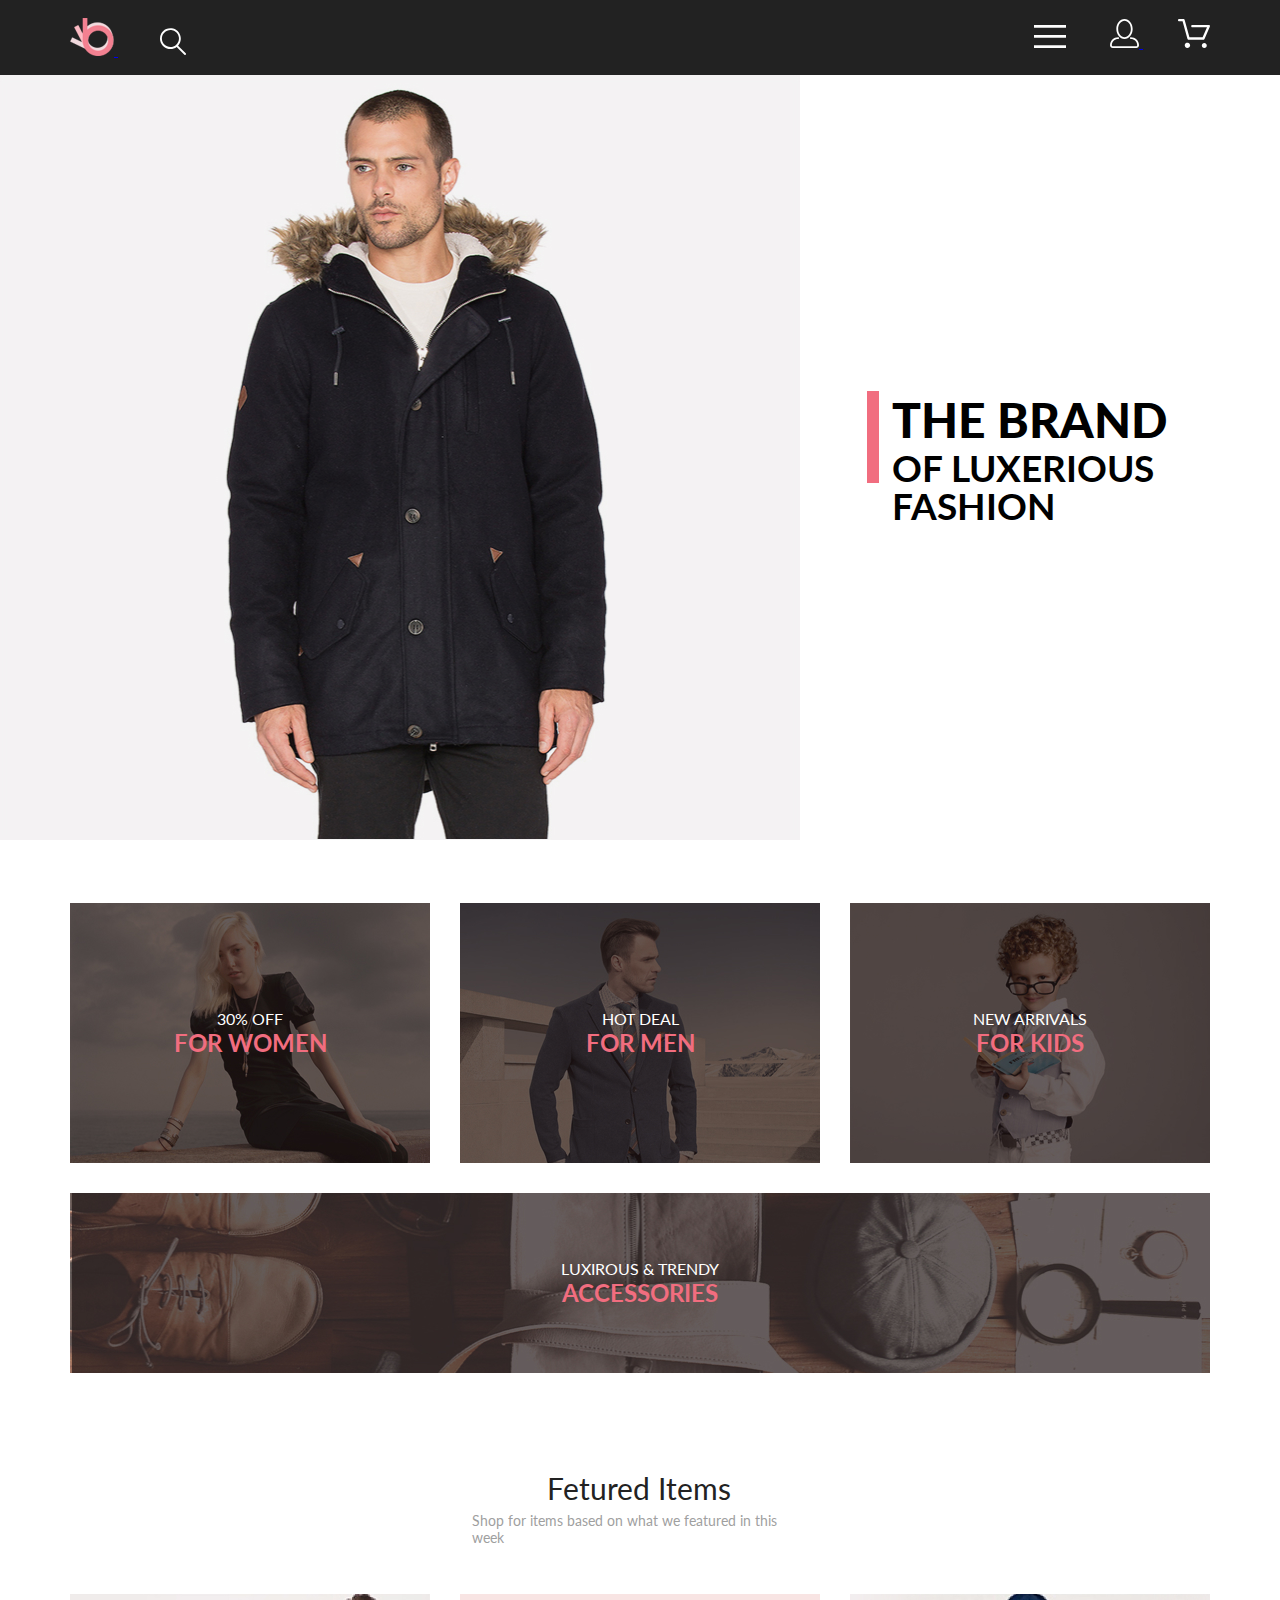
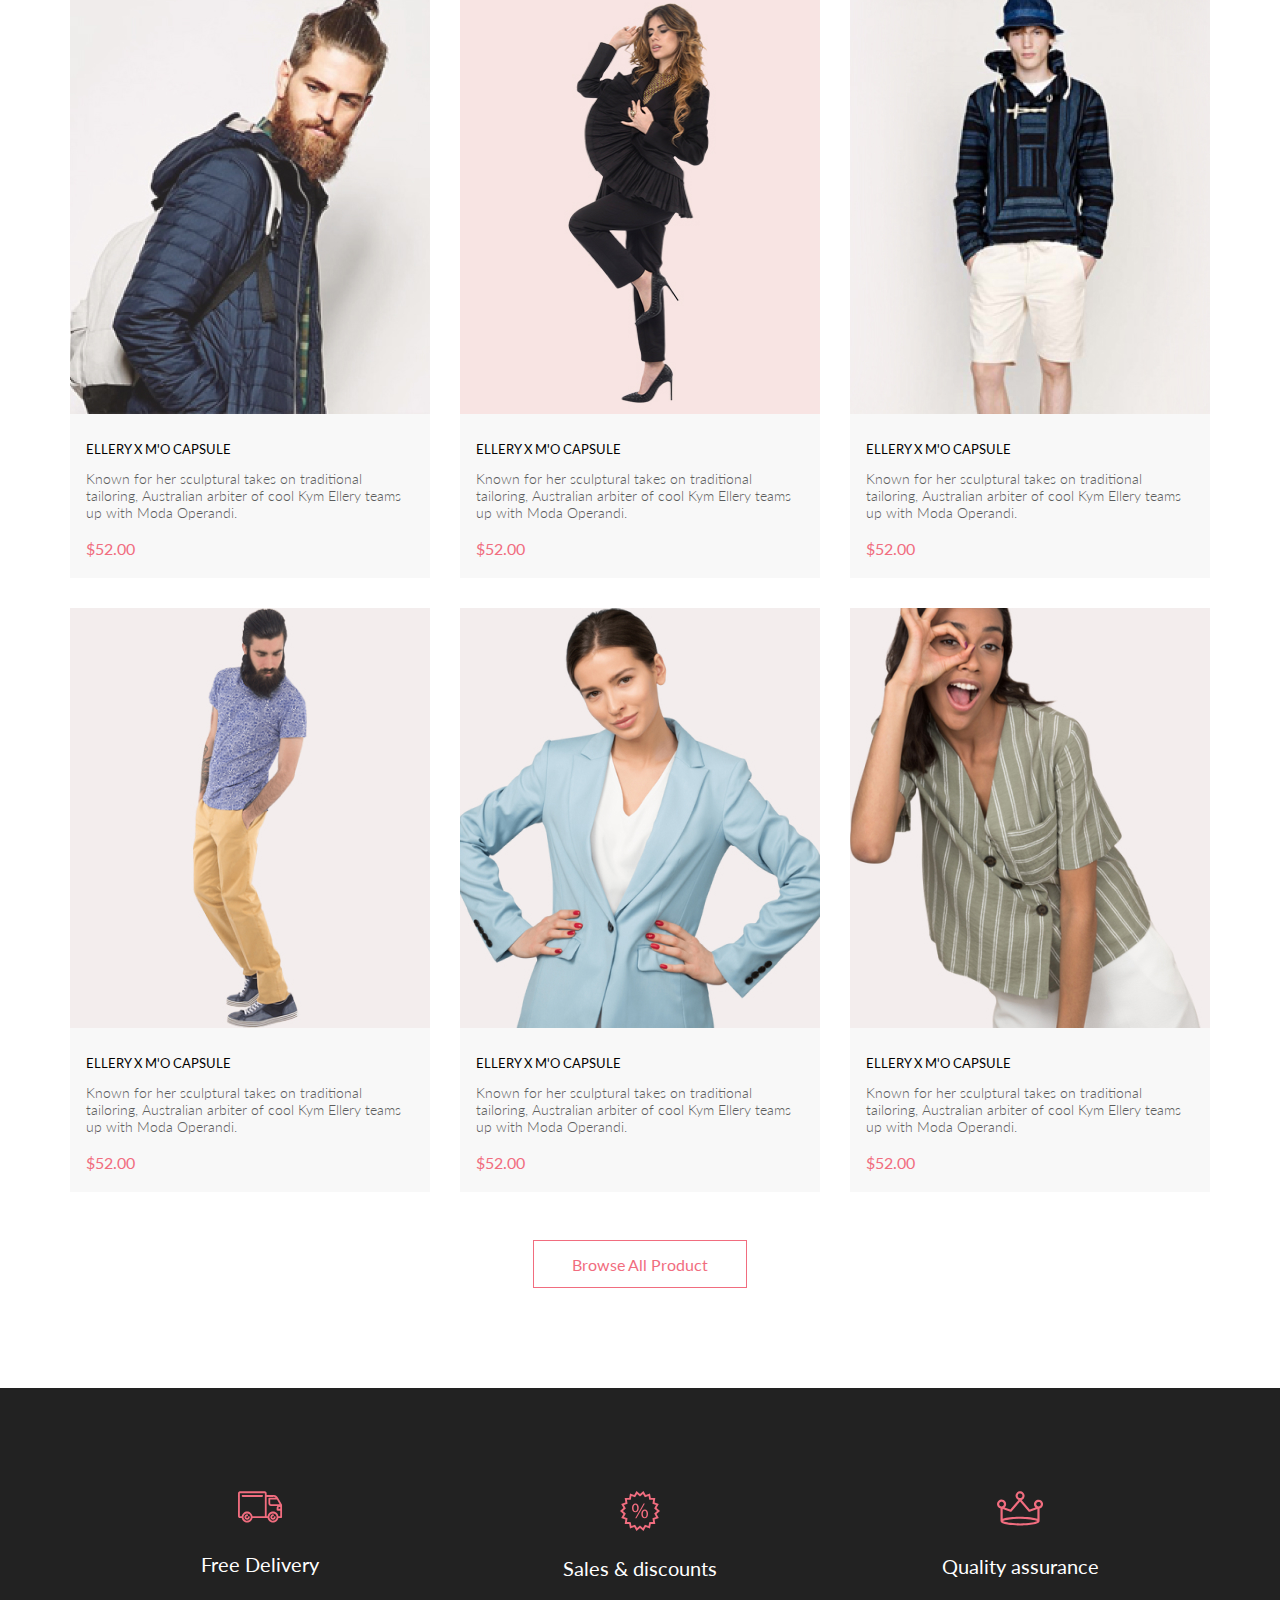
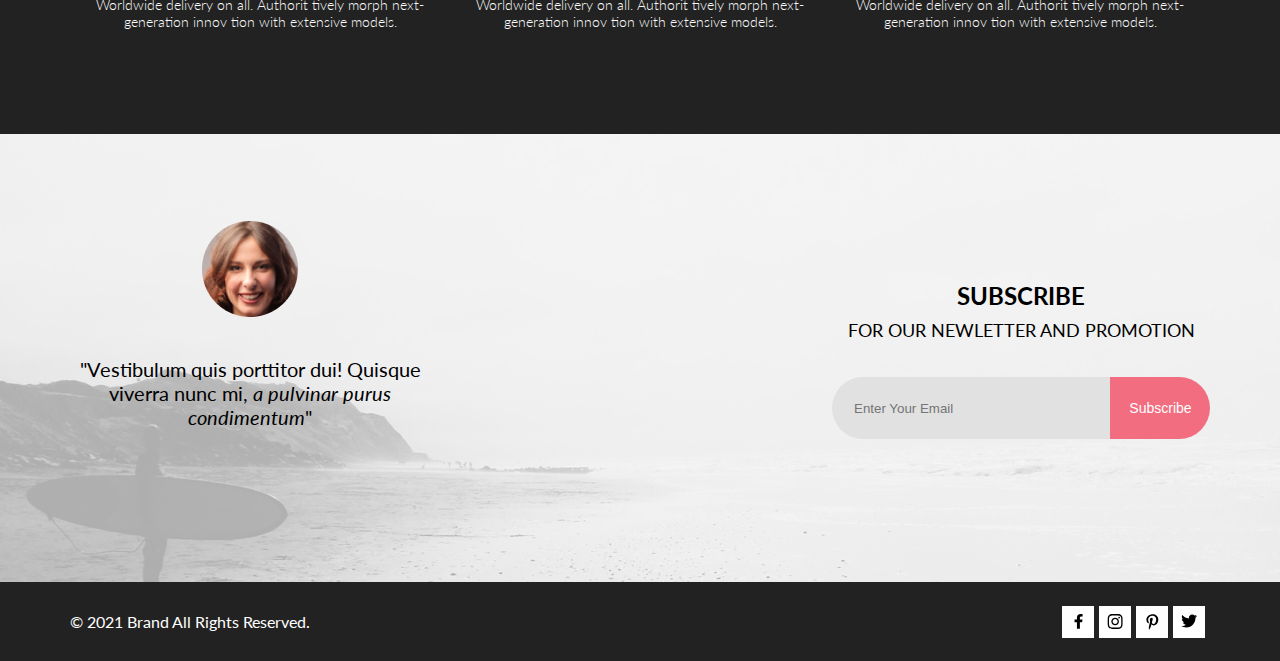
==== commit e93a031b: "add scss" ====
--- a/index.html
+++ b/index.html
@@ -4,7 +4,6 @@
     <meta charset="UTF-8">
     <meta http-equiv="X-UA-Compatible" content="IE=edge">
     <meta name="viewport" content="width=device-width, initial-scale=1.0">
-    <link rel="stylesheet" href="./css/reset.css">
     <link rel="stylesheet" href="./css/style.css">
     <link rel="preconnect" href="https://fonts.gstatic.com">
     <link href="https://fonts.googleapis.com/css2?family=Lato:ital,wght@0,300;0,400;0,700;0,900;1,400&display=swap" rel="stylesheet">
@@ -15,19 +14,22 @@
     <header class="header">
         <div class="container header__wrapper">
             <div>
-                <svg class="header__logo" width="44" height="38" viewBox="0 0 44 38"  xmlns="http://www.w3.org/2000/svg" xmlns:xlink="http://www.w3.org/1999/xlink">
-                    <rect width="44" height="38" fill="url(#pattern0)"/>
-                    <defs>
-                    <pattern id="pattern0" patternContentUnits="objectBoundingBox" width="1" height="1">
-                    <use xlink:href="#image0" transform="scale(0.0227273 0.0263158)"/>
-                    </pattern>
-                    <image id="image0" width="44" height="38" xlink:href="[data-uri]"/>
-                    </defs>
-                </svg>
-                    
-                <svg class="header__search" width="27" height="28" viewBox="0 0 27 28" xmlns="http://www.w3.org/2000/svg">
+                <a class="header__logo-link" href="#">
+                    <svg class="header__logo-img" width="44" height="38" viewBox="0 0 44 38"  xmlns="http://www.w3.org/2000/svg" xmlns:xlink="http://www.w3.org/1999/xlink">
+                        <rect width="44" height="38" fill="url(#pattern0)"/>
+                        <defs>
+                        <pattern id="pattern0" patternContentUnits="objectBoundingBox" width="1" height="1">
+                            <use xlink:href="#image0" transform="scale(0.0227273 0.0263158)"/>
+                        </pattern>
+                        <image id="image0" width="44" height="38" xlink:href="[data-uri]"/>
+                        </defs>
+                    </svg>
+                </a>
+                <a class="header__search-link" href="#">   
+                    <svg class="header__search" width="27" height="28" viewBox="0 0 27 28" xmlns="http://www.w3.org/2000/svg">
                         <path d="M19.0596 17.6259C20.6713 15.8658 21.6282 13.6048 21.7698 11.2225C21.9113 8.84018 21.2288 6.48173 19.8369 4.54318C18.445 2.60463 16.4285 1.20404 14.126 0.576619C11.8234 -0.0508009 9.3751 0.13316 7.19217 1.09761C5.00923 2.06205 3.22463 3.74825 2.13804 5.87302C1.05145 7.9978 0.729054 10.4318 1.225 12.7661C1.72094 15.1005 3.00501 17.1932 4.86158 18.6927C6.71814 20.1922 9.03413 21.0072 11.4206 21.0009C13.673 21.004 15.8645 20.27 17.6606 18.9109L25.4086 26.7179C25.4941 26.807 25.5965 26.8781 25.7099 26.927C25.8232 26.9759 25.9452 27.0017 26.0686 27.0029C26.1923 27.0033 26.3148 26.9782 26.4283 26.9292C26.5419 26.8801 26.6441 26.8082 26.7286 26.7179C26.9025 26.537 26.9997 26.2958 26.9997 26.0449C26.9997 25.794 26.9025 25.5528 26.7286 25.3719L19.0596 17.6259ZM2.88662 10.5009C2.89946 8.81563 3.41094 7.17187 4.35659 5.77685C5.30224 4.38183 6.63972 3.29801 8.20044 2.662C9.76115 2.02599 11.4752 1.86627 13.1266 2.20298C14.7779 2.53969 16.2926 3.35775 17.4797 4.55404C18.6668 5.75033 19.4732 7.27129 19.7972 8.92519C20.1212 10.5791 19.9483 12.2919 19.3002 13.8476C18.6522 15.4034 17.5581 16.7325 16.1559 17.6674C14.7536 18.6023 13.1059 19.1011 11.4206 19.1009C9.14916 19.0901 6.97482 18.1784 5.37484 16.566C3.77486 14.9537 2.87998 12.7724 2.88662 10.5009Z"/>
-                </svg>
+                    </svg>
+                </a>
             </div>
             <div>
                 <button class="header__button" type="button">
--- a/css/style.css
+++ b/css/style.css
@@ -1,691 +1,838 @@
-:root {
-    --black: #222222;
-    --pink: #F1E4E6;
-    --dark-pink: #F16D7F;
-    --light-pink: #F8F8F8;
-    --white: #FFFFFF;
-    --grey: #5D5D5D;
-    --light-grey: #FBFBFB;
-    --mid-grey: #E1E1E1;
-    --dark-grey: #6F6E6E;
-    --light-beige: #F8F3F4;
-    --grey-grey: #A4A4A4;
+html,
+body,
+div,
+span,
+applet,
+object,
+iframe,
+h1,
+h2,
+h3,
+h4,
+h5,
+h6,
+p,
+blockquote,
+pre,
+a,
+abbr,
+acronym,
+address,
+big,
+cite,
+code,
+del,
+dfn,
+em,
+img,
+ins,
+kbd,
+q,
+s,
+samp,
+small,
+strike,
+strong,
+sub,
+sup,
+tt,
+var,
+b,
+u,
+i,
+center,
+dl,
+dt,
+dd,
+ol,
+ul,
+li,
+fieldset,
+form,
+label,
+legend,
+table,
+caption,
+tbody,
+tfoot,
+thead,
+tr,
+th,
+td,
+article,
+aside,
+canvas,
+details,
+embed,
+figure,
+figcaption,
+footer,
+header,
+hgroup,
+menu,
+nav,
+output,
+ruby,
+section,
+summary,
+time,
+mark,
+audio,
+video {
+  margin: 0;
+  padding: 0;
+  border: 0;
+  font-size: 100%;
+  vertical-align: baseline;
+}
+
+/* HTML5 display-role reset for older browsers */
+article,
+aside,
+details,
+figcaption,
+figure,
+footer,
+header,
+hgroup,
+menu,
+nav,
+section {
+  display: block;
 }
 
 body {
-    font-family: Lato;
-    font-style: normal;
-    font-weight: 400;
+  line-height: 1;
+}
+
+ol,
+ul {
+  list-style: none;
+}
+
+table {
+  border-collapse: collapse;
+  border-spacing: 0;
+}
+
+body {
+  font-family: Lato;
+  font-style: normal;
+  font-weight: 400;
 }
 
 .container {
-    width: 1140px;
-    margin: 0 auto;
+  width: 1140px;
+  margin: 0 auto;
+}
+
+.visually-hidden {
+  position: absolute;
+  width: 1px;
+  height: 1px;
+  margin: -1px;
+  padding: 0;
+  overflow: hidden;
+  border: 0;
+  clip: rect(0 0 0 0);
 }
 
 .header {
-    background-color: var(--black);
-    position: relative;
-
-}
-
-.header__logo {
-    margin: 0 41px 0 0;
-}
-
-.header__logo:hover {
-    opacity: 0.6;
+  background-color: #222222;
+  position: relative;
+}
+
+.header__logo-link {
+  margin: 0 41px 0 0;
+}
+
+.header__logo-link:hover, .header__logo-link:focus, .header__logo-link:active {
+  opacity: 0.6;
 }
 
 .header__wrapper {
-    min-height: 75px;
-    display: flex;
-    justify-content: space-between;
-    align-items: center;
+  min-height: 75px;
+  display: flex;
+  justify-content: space-between;
+  align-items: center;
 }
 
 .header__link {
-    margin: 0 0 0 34px;
-}
-
-.header__search {
-    fill: var(--white);
-}
-
-.header__search:hover {
-    fill: var(--dark-pink);
+  margin: 0 0 0 34px;
+}
+
+.header__search-link {
+  fill: #FFFFFF;
+}
+
+.header__search-link:hover, .header__search-link:focus {
+  fill: #F1E4E6;
+}
+
+.header__search-link:active {
+  fill: #F16D7F;
 }
 
 .header__button {
-    border: none;
-    background-color: transparent;
-    min-height: 75px;
-    fill: var(--white)
-}
-
-.header__button:hover {
-    fill: var(--dark-pink);
+  border: none;
+  background-color: transparent;
+  min-height: 75px;
+  fill: #FFFFFF;
+}
+
+.header__button:hover, .header__button:focus {
+  fill: #F1E4E6;
+  border: 0;
+}
+
+.header__button:active {
+  fill: #F16D7F;
+  border: 0;
+}
+
+.header__button__button:hover + .header__navigation {
+  display: block;
 }
 
 .header__navigation {
-    position: absolute;
-    background-color: var(--white);
-    box-shadow: 5px 5px 5px 5px var(--light-grey);
-    right: 0;
-    top: 75px;
-    width: 750px;
-    min-height: 764px;
-    z-index: 1;
-    display: none;
-}
-
-.header__button:hover+.header__navigation {
-    display: block;
+  position: absolute;
+  background-color: #FFFFFF;
+  box-shadow: 5px 5px 5px 5px #FBFBFB;
+  right: 0;
+  top: 75px;
+  width: 750px;
+  min-height: 764px;
+  z-index: 1;
+  display: none;
 }
 
 .header__navigation:hover {
-    display: block;
+  display: block;
 }
 
 .header__menu-title {
-    font-size: 14px;
-    font-weight: 700;
-    line-height: 17px;
-    text-transform: uppercase;
-    margin: 37px 0 0 33px;
+  font-size: 14px;
+  font-weight: 700;
+  line-height: 17px;
+  text-transform: uppercase;
+  margin: 37px 0 0 33px;
 }
 
 .header__menu-item {
-    margin: 20px 0 0 33px;
-}
-
-.header__menu-item__link {
-    font-size: 14px;
-    font-weight: 400;
-    line-height: 17px;
-    text-transform: uppercase;
-    color: var(--dark-pink);
-    text-decoration: none;
-}
-
-.header__menu-item__link:hover {
-    text-decoration: underline;
+  margin: 20px 0 0 33px;
+}
+
+.header__menu-itemlink {
+  font-size: 14px;
+  font-weight: 400;
+  line-height: 17px;
+  text-transform: uppercase;
+  color: #F16D7F;
+  text-decoration: none;
+}
+
+.header__menu-itemlink:hover {
+  text-decoration: underline;
 }
 
 .header__menu-sublist__item {
-    margin: 11px 0 0 22px;
+  margin: 11px 0 0 22px;
 }
 
 .header__menu-sublist__item__link {
-    font-size: 14px;
-    font-weight: 400;
-    line-height: 17px;
-    color: var(--dark-grey);
-    text-decoration: none;
+  font-size: 14px;
+  font-weight: 400;
+  line-height: 17px;
+  color: #6F6E6E;
+  text-decoration: none;
 }
 
 .header__menu-sublist__item__link:hover {
-    text-decoration: underline;
+  text-decoration: underline;
+}
+
+.header__menu-sublist__item__link:focus {
+  color: #A4A4A4;
+}
+
+.header__menu-sublist__item__link:active {
+  color: #F16D7F;
 }
 
 .header__link {
-    fill: var(--white);
-}
-
-.header__link:hover {
-    fill: var(--dark-pink);
+  fill: #FFFFFF;
+}
+
+.header__link:hover, .header__link:focus {
+  fill: #F1E4E6;
+}
+
+.header__link:active {
+  fill: #F16D7F;
 }
 
 .promo {
-    display: flex;
-    margin: 0 0 63px 0;
+  display: flex;
+  margin: 0 0 63px 0;
 }
 
 .promo__heading-wrapper {
-    background-color: var(--pink);
-    flex-grow: 1;
-    display: flex;
-    align-items: center;
-    padding: 0 0 0 92px;
+  background-color: var(--pink);
+  flex-grow: 1;
+  display: flex;
+  align-items: center;
+  padding: 0 0 0 92px;
 }
 
 .promo__heading {
-    font-weight: 900;
-    font-size: 48px;
-    line-height: 58px;
-    text-transform: uppercase;
-    position: relative;
+  font-weight: 900;
+  font-size: 48px;
+  line-height: 58px;
+  text-transform: uppercase;
+  position: relative;
 }
 
 .promo__heading::before {
-    content: url(../img/pink-border.svg);
-    margin-right: 16px;
-    position: absolute;
-    left: -25px;
+  content: url(../img/pink-border.svg);
+  margin-right: 16px;
+  position: absolute;
+  left: -25px;
 }
 
 .promo__subheading {
-    font-size: 37px;
-    font-style: normal;
-    font-weight: 700;
-    line-height: 38px;
-    display: block;
-}
-
-.promo__subheading-pink {
-    color: var(--dark-pink);
-}
-
-.visually-hidden {
-    position: absolute;
-    width: 1px;
-    height: 1px;
-    margin: -1px;
-    padding: 0;
-    overflow: hidden;
-    border: 0;
-    clip: rect(0 0 0 0)
+  font-size: 37px;
+  font-style: normal;
+  font-weight: 700;
+  line-height: 38px;
+  display: block;
+}
+
+.promo .heading-pink {
+  color: var(--dark-pink);
 }
 
 .categories__list {
-    display: flex;
-    justify-content: space-between;
-    flex-wrap: wrap;
+  display: flex;
+  justify-content: space-between;
+  flex-wrap: wrap;
 }
 
 .categories__item {
-    width: 360px;
-    min-height: 260px;
-    display: flex;
-    flex-direction: column;
-    align-items: center;
-    justify-content: center;
+  width: 360px;
+  min-height: 260px;
+  display: flex;
+  flex-direction: column;
+  align-items: center;
+  justify-content: center;
 }
 
 .categories__item_woman {
-    background-image: url(../img/categories-woman.jpg);
+  background-image: url(../img/categories-woman.jpg);
 }
 
 .categories__item_man {
-    background-image: url(../img/categories-man.jpg);
+  background-image: url(../img/categories-man.jpg);
 }
 
 .categories__item_kids {
-    background-image: url(../img/categories-kid.jpg);
+  background-image: url(../img/categories-kid.jpg);
 }
 
 .categories__item_accessories {
-    background-image: url(../img/categories-accessories.jpg);
-    background-repeat: no-repeat;
-    flex-grow: 1;
-    margin: 30px 0 0 0;
-    min-height: 180px;
+  background-image: url(../img/categories-accessories.jpg);
+  background-repeat: no-repeat;
+  flex-grow: 1;
+  margin: 30px 0 0 0;
+  min-height: 180px;
 }
 
 .categories__text {
-    font-size: 16px;
-    font-style: normal;
-    font-weight: 400;
-    line-height: 19px;
-    text-transform: uppercase;
-    color: var(--white);
+  font-size: 16px;
+  font-style: normal;
+  font-weight: 400;
+  line-height: 19px;
+  text-transform: uppercase;
+  color: #FFFFFF;
 }
 
 .categories__heading {
-    font-size: 24px;
-    font-weight: 700;
-    line-height: 29px;
-    text-transform: uppercase;
-    color: var(--dark-pink);
+  font-size: 24px;
+  font-weight: 700;
+  line-height: 29px;
+  text-transform: uppercase;
+  color: #F16D7F;
 }
 
 .products {
-    margin-top: 97px;
+  margin-top: 97px;
 }
 
 .products__heading {
-    width: 186px;
-    margin: 0 auto;
-    font-size: 30px;
-    font-weight: 400;
-    line-height: 36px;
-    color: var(--black);
+  width: 186px;
+  margin: 0 auto;
+  font-size: 30px;
+  font-weight: 400;
+  line-height: 36px;
+  color: #222222;
 }
 
 .products__text {
-    width: 336px;
-    margin: 0 auto;
-    font-size: 14px;
-    line-height: 17px;
-    color: #9F9F9F;
-    margin-top: 6px;
+  width: 336px;
+  margin: 0 auto;
+  font-size: 14px;
+  line-height: 17px;
+  color: #9F9F9F;
+  margin-top: 6px;
 }
 
 .products__list {
-    margin-top: 48px;
-    display: flex;
-    flex-wrap: wrap;
+  margin-top: 48px;
+  display: flex;
+  flex-wrap: wrap;
 }
 
 .products__item {
-    width: 360px;
-    margin-right: 30px;
-    margin-bottom: 30px;
-    background-color: var(--light-pink);
+  width: 360px;
+  margin-right: 30px;
+  margin-bottom: 30px;
+  background-color: #F8F8F8;
 }
 
 .products__item:nth-child(3n) {
-    margin-right: 0;
+  margin-right: 0;
 }
 
 .products__item-heading {
-    font-size: 13px;
-    font-weight: 400;
-    line-height: 16px;
-    text-transform: uppercase;
+  font-size: 13px;
+  font-weight: 400;
+  line-height: 16px;
+  text-transform: uppercase;
 }
 
 .products__item-text {
-    font-size: 14px;
-    font-weight: 300;
-    line-height: 17px;
-    margin-top: 13px;
-    color: var(--grey);
+  font-size: 14px;
+  font-weight: 300;
+  line-height: 17px;
+  margin-top: 13px;
+  color: #5D5D5D;
 }
 
 .products__item-text_pink {
-    color: var(--dark-pink);
-    font-size: 16px;
-    font-weight: 400;
-    line-height: 19px;
-    margin-top: 18px;
+  color: #F16D7F;
+  font-size: 16px;
+  font-weight: 400;
+  line-height: 19px;
+  margin-top: 18px;
 }
 
 .products__item-wrapper {
-    margin: 25px 28px 20px 16px;
+  margin: 25px 28px 20px 16px;
 }
 
 .products__item-button {
-    display: none;
+  display: none;
 }
 
 .products__button {
-    min-width: 211px;
-    margin: 0 auto;
-    display: flex;
-    margin-top: 18px;
-    font-family: Lato;
-    font-size: 16px;
-    font-weight: 400;
-    line-height: 19px;
-    color: var(--dark-pink);
-    border: 1px solid var(--dark-pink);
-    padding: 14px 38px 13px 38px;
-    background-color: var(--white);
+  min-width: 211px;
+  margin: 0 auto;
+  display: flex;
+  margin-top: 18px;
+  font-family: Lato;
+  font-size: 16px;
+  font-weight: 400;
+  line-height: 19px;
+  color: #F16D7F;
+  border: 1px solid #F16D7F;
+  padding: 14px 38px 13px 38px;
+  background-color: #FFFFFF;
+}
+
+.products__button:hover {
+  color: #FBFBFB;
+  background-color: #F16D7F;
+}
+
+.products__button:focus {
+  color: #FBFBFB;
+  background-color: #F16D7F;
+  border: none;
+  outline: 1px solid #A4A4A4;
+}
+
+.products__button:active {
+  color: #FBFBFB;
+  background-color: #F16D7F;
 }
 
 .advantages {
-    background-color: var(--black);
-    margin-top: 100px;
+  background-color: #222222;
+  margin-top: 100px;
 }
 
 .advantages__wrapper {
-    min-height: 341px;
-    display: flex;
-    align-items: center;
+  min-height: 341px;
+  display: flex;
+  align-items: center;
 }
 
 .advantages__list {
-    display: flex;
-    flex-wrap: nowrap;
-    margin-top: 103px;
-
+  display: flex;
+  flex-wrap: nowrap;
+  margin-top: 103px;
 }
 
 .advantages__item {
-    display: flex;
-    flex-direction: column;
-    align-items: center;
-    justify-content: space-between;
-
+  display: flex;
+  flex-direction: column;
+  align-items: center;
+  justify-content: space-between;
 }
 
 .advantages__img {
-    margin-bottom: 25px;
+  margin-bottom: 25px;
 }
 
 .advantages__heading {
-    font-size: 20px;
-    font-weight: 400;
-    line-height: 24px;
-    color: var(--white);
-    margin-bottom: 16px;
+  font-size: 20px;
+  font-weight: 400;
+  line-height: 24px;
+  color: #FFFFFF;
+  margin-bottom: 16px;
 }
 
 .advantages__text {
-    text-align: center;
-    font-size: 14px;
-    font-weight: 300;
-    line-height: 17px;
-    color: var(--light-grey);
-    margin-bottom: 104px;
+  text-align: center;
+  font-size: 14px;
+  font-weight: 300;
+  line-height: 17px;
+  color: #FBFBFB;
+  margin-bottom: 104px;
 }
 
 .footer__top {
-    background-image: url(../img/subscribe.jpg);
-    background-repeat: no-repeat;
-    background-position: center;
-    background-size: cover;
-    min-height: 448px;
+  background-image: url(../img/subscribe.jpg);
+  background-repeat: no-repeat;
+  background-position: center;
+  background-size: cover;
+  min-height: 448px;
 }
 
 .footer__top-wrapper {
-    display: flex;
-    align-items: center;
-    justify-content: space-between;
+  display: flex;
+  align-items: center;
+  justify-content: space-between;
 }
 
 .footer__quote-block {
-    display: flex;
-    flex-direction: column;
-    width: 360px;
-    min-height: 448px;
-    align-items: center;
-    justify-content: space-between;
+  display: flex;
+  flex-direction: column;
+  width: 360px;
+  min-height: 448px;
+  align-items: center;
+  justify-content: space-between;
 }
 
 .footer__subscribe-block {
-    display: flex;
-    flex-direction: column;
+  display: flex;
+  flex-direction: column;
 }
 
 .footer__quote {
-    font-size: 20px;
-    font-style: normal;
-    font-weight: 400;
-    line-height: 24px;
-    letter-spacing: 0em;
-    text-align: center;
-    width: 360px;
-    min-height: 99px;
-    margin-bottom: 126px;
+  font-size: 20px;
+  font-style: normal;
+  font-weight: 400;
+  line-height: 24px;
+  letter-spacing: 0em;
+  text-align: center;
+  width: 360px;
+  min-height: 99px;
+  margin-bottom: 126px;
+}
+
+.footer__quote_italic {
+  font-style: italic;
 }
 
 .footer__customer-img {
-    margin-top: 87px;
-}
-
-.footer__quote_italic {
-    font-style: italic;
+  margin-top: 87px;
 }
 
 .footer__text_uppercase {
-    font-size: 24px;
-    font-weight: 700;
-    line-height: 38px;
-    text-align: center;
-    text-transform: uppercase;
+  font-size: 24px;
+  font-weight: 700;
+  line-height: 38px;
+  text-align: center;
+  text-transform: uppercase;
 }
 
 .footer__text {
-    font-size: 18px;
-    font-weight: 400;
-    line-height: 30px;
-    text-align: center;
-    text-transform: uppercase;
-}
-
+  font-size: 18px;
+  font-weight: 400;
+  line-height: 30px;
+  text-align: center;
+  text-transform: uppercase;
+}
 
 .footer__bottom {
-    min-height: 79px;
-    background-color: var(--black);
+  min-height: 79px;
+  background-color: #222222;
 }
 
 .footer__bottom-wrapper {
-    display: flex;
-    justify-content: space-between;
-    align-items: center;
-    min-height: 79px;
+  display: flex;
+  justify-content: space-between;
+  align-items: center;
+  min-height: 79px;
 }
 
 .footer__list {
-    display: flex;
+  display: flex;
 }
 
 .footer__item {
-    width: 32px;
-    height: 32px;
-    background-color: var(--white);
-    position: relative;
-    margin-right: 5px;
-    display: flex;
+  width: 32px;
+  height: 32px;
+  background-color: #FFFFFF;
+  position: relative;
+  margin-right: 5px;
+  display: flex;
+}
+
+.footer__item:hover, .footer__item:focus {
+  background-color: #F1E4E6;
+}
+
+.footer__item:active {
+  background-color: #F16D7F;
 }
 
 .footer__icon {
-    position: absolute;
-    left: 0;
-    right: 0;
-    margin: 0 auto;
-    margin-top: 8px;
-}
-
-.footer__item:hover {
-    background-color: var(--dark-pink);
-}
-
-.footer__icon:hover {
-    fill: var(--white);
+  position: absolute;
+  left: 0;
+  right: 0;
+  margin: 0 auto;
+  margin-top: 8px;
+}
+
+.footer__icon:hover, .footer__icon:focus {
+  fill: #222222;
+}
+
+.footer__icon:active {
+  fill: #FFFFFF;
 }
 
 .footer__copyright {
-    font-size: 16px;
-    font-weight: 400;
-    line-height: 19px;
-    color: var(--white);
+  font-size: 16px;
+  font-weight: 400;
+  line-height: 19px;
+  color: #FFFFFF;
 }
 
 .footer__quote {
-    quotes: var(--black);
+  quotes: #222222;
 }
 
 .footer__form {
-    margin-top: 32px;
-    display: flex;
+  margin-top: 32px;
+  display: flex;
 }
 
 .footer__input {
-    height: 49px;
-    width: 256px;
-    background-color: var(--mid-grey);
-    border: none;
-    padding: 7px 0 6px 22px;
-    -webkit-border-top-left-radius: 175px;
-    -webkit-border-bottom-left-radius: 175px;
-    -moz-border-radius-topleft: 175px;
-    -moz-border-radius-bottomleft: 175px;
-    border-top-left-radius: 175px;
-    border-bottom-left-radius: 175px;
+  height: 49px;
+  width: 256px;
+  background-color: #E1E1E1;
+  border: none;
+  padding: 7px 0 6px 22px;
+  -webkit-border-top-left-radius: 175px;
+  -webkit-border-bottom-left-radius: 175px;
+  -moz-border-radius-topleft: 175px;
+  -moz-border-radius-bottomleft: 175px;
+  border-top-left-radius: 175px;
+  border-bottom-left-radius: 175px;
+}
+
+.footer__input:hover {
+  outline: 1px solid #5D5D5D;
+  border: none;
 }
 
 .footer__button {
-    font-size: 14px;
-    font-weight: 400;
-    line-height: 17px;
-    color: var(--white);
-    background-color: var(--dark-pink);
-    border: none;
-    width: 100px;
-    padding: 7px 7px 6px 8px;
-    -webkit-border-top-right-radius: 175px;
-    -webkit-border-bottom-right-radius: 175px;
-    -moz-border-radius-topright: 175px;
-    -moz-border-radius-bottomright: 175px;
-    border-top-right-radius: 175px;
-    border-bottom-right-radius: 175px;
-}
-
-.footer__input:hover {
-    border: 1px solid var(--grey);
-}
-
-.footer__button:hover {
-    border: 1px solid var(--white);
+  font-size: 14px;
+  font-weight: 400;
+  line-height: 17px;
+  color: #FFFFFF;
+  background-color: #F16D7F;
+  border: none;
+  width: 100px;
+  padding: 7px 7px 6px 8px;
+  -webkit-border-top-right-radius: 175px;
+  -webkit-border-bottom-right-radius: 175px;
+  -moz-border-radius-topright: 175px;
+  -moz-border-radius-bottomright: 175px;
+  border-top-right-radius: 175px;
+  border-bottom-right-radius: 175px;
+}
+
+.footer__button:hover, .footer__button:focus {
+  outline: 1px solid #FFFFFF;
+}
+
+.footer__button:active {
+  background-color: #F1E4E6;
+  color: #F16D7F;
+}
+
+.footer__linkhover, .footer__linkfocus {
+  fill: #F1E4E6;
+  background-color: #5D5D5D;
+}
+
+.footer__linkactive {
+  fill: #FFFFFF;
+}
+
+.footer__linkactive .footer__item {
+  background-color: #F16D7F;
 }
 
 .flex-wrapper {
-    display: flex;
-    margin: 64px 0 96px 0;
+  display: flex;
+  margin: 64px 0 96px 0;
 }
 
 .heading-wrapper {
-    min-height: 148px;
-    background-color: var(--light-beige);
-    display: flex;
-    align-items: center;
+  min-height: 148px;
+  background-color: var(--light-beige);
+  display: flex;
+  align-items: center;
+}
+
+.registration {
+  width: 360px;
+  /* Firefox 19+ */
+  /* Firefox 18- */
 }
 
 .registration__heading-text {
-    font-size: 24px;
-    font-weight: 400;
-    line-height: 29px;
-    text-transform: uppercase;
-    color: var(--dark-pink);
-}
-
-.registration {
-    width: 360px;
+  font-size: 24px;
+  font-weight: 400;
+  line-height: 29px;
+  text-transform: uppercase;
+  color: var(--dark-pink);
+}
+
+.registration__fieldset__legend {
+  font-size: 16px;
+  font-weight: 300;
+  line-height: 19px;
+}
+
+.registration__fieldset__input {
+  width: 360px;
+  height: 45px;
+  margin: 20px 0 0 0;
+  border-color: var(--grey-grey);
+  padding: 0 0 0 17px;
+}
+
+.registration__button {
+  font-size: 14px;
+  font-weight: 400;
+  line-height: 17px;
+  text-transform: uppercase;
+  color: #FFFFFF;
+  background-color: #F16D7F;
+  border: none;
+  padding: 16px 0 17px 0;
+  margin: 39px 0 0 0;
+  width: 167px;
+  position: relative;
+}
+
+.registration__button::before {
+  content: url(../img/arrow.svg);
+  position: absolute;
+  right: 20px;
+}
+
+.registration input#female,
+.registration input#male {
+  width: 17px;
+  height: 17px;
+}
+
+.registration__fieldset__label {
+  font-size: 11px;
+  font-weight: 300;
+  line-height: 13px;
+  margin: 0 20px 0 10px;
+}
+
+.registration__fieldset-wrapper {
+  margin: 0 0 35px 0;
+}
+
+.registration ::-webkit-input-placeholder {
+  color: var(--mid-grey);
+}
+
+.registration ::-moz-placeholder {
+  color: var(--mid-grey);
+}
+
+.registration :-moz-placeholder {
+  color: var(--mid-grey);
+}
+
+.registration :-ms-input-placeholder {
+  color: var(--mid-grey);
+}
+
+.registration__fieldset__text {
+  font-size: 13px;
+  font-weight: 300;
+  line-height: 16px;
+  margin: 15px 0 0 0;
+  color: var(--grey-grey);
 }
 
 .loyality {
-    width: 652px;
-    margin: 0 0 0 130px;
-}
-
-.registration__fieldset__legend {
-    font-size: 16px;
-    font-weight: 300;
-    line-height: 19px;
-}
-
-.registration__fieldset__input {
-    width: 360px;
-    height: 45px;
-    margin: 20px 0 0 0;
-    border-color: var(--grey-grey);
-    padding: 0 0 0 17px;
-}
-
-..registration__button {
-    font-size: 14px;
-    font-weight: 400;
-    line-height: 17px;
-    text-transform: uppercase;
-    color: var(--white);
-    background-color: var(--dark-pink);
-    border: none;
-    padding: 16px 0 17px 0;
-    margin: 39px 0 0 0;
-    width: 167px;
-    position: relative;
-}
-
-.registration__button::before {
-    content: url(../img/arrow.svg);
-    position: absolute;
-    right: 20px;
-}
-
-input#female,
-input#male {
-    width: 17px;
-    height: 17px;
-}
-
-.registration__fieldset__label {
-    font-size: 11px;
-    font-weight: 300;
-    line-height: 13px;
-    margin: 0 20px 0 10px;
-}
-
-.registration__fieldset-wrapper {
-    margin: 0 0 35px 0;
-}
-
-::-webkit-input-placeholder {
-    color: var(--mid-grey)
-}
-
-::-moz-placeholder {
-    color: var(--mid-grey)
-}
-
-/* Firefox 19+ */
-:-moz-placeholder {
-    color: var(--mid-grey)
-}
-
-/* Firefox 18- */
-:-ms-input-placeholder {
-    color: var(--mid-grey)
-}
-
-.registration__fieldset__text {
-    font-size: 13px;
-    font-weight: 300;
-    line-height: 16px;
-    margin: 15px 0 0 0;
-    color: var(--grey-grey);
-}
-
-.registration__button {
-    margin: 40px 0 0 0;
-    font-size: 14px;
-    font-weight: 400;
-    line-height: 17px;
-    text-transform: uppercase;
-    color: var(--white);
-    background-color: var(--dark-pink);
-    border: none;
-    padding: 16px 66px 17px 29px;
-    position: relative;
-}
-
-.registration__button::before {
-    content: url(../img/arrow.svg);
-    position: absolute;
-    right: 20px;
+  width: 652px;
+  margin: 0 0 0 130px;
 }
 
 .loyality__heading {
-    font-size: 24px;
-    font-weight: 300;
-    line-height: 29px;
-    text-transform: uppercase;
-    margin: 0 0 22px 0;
+  font-size: 24px;
+  font-weight: 300;
+  line-height: 29px;
+  text-transform: uppercase;
+  margin: 0 0 22px 0;
 }
 
 .loyality__text {
-    font-size: 24px;
-    font-weight: 300;
-    line-height: 29px;
-    margin: 0 0 21px 0;
+  font-size: 24px;
+  font-weight: 300;
+  line-height: 29px;
+  margin: 0 0 21px 0;
 }
 
 .loyality__list {
-    font-size: 24px;
-    font-weight: 300;
-    line-height: 29px;
-    margin: 0 0 0 25px;
+  font-size: 24px;
+  font-weight: 300;
+  line-height: 29px;
+  margin: 0 0 0 25px;
 }
 
 .loyality__item {
-    margin: 0 0 16px 22px;
-    position: relative;
+  margin: 0 0 16px 22px;
+  position: relative;
 }
 
 .loyality__item::before {
-    content: url(../img/list-marker.svg);
-    position: absolute;
-    left: -40px;
-}+  content: url(../img/list-marker.svg);
+  position: absolute;
+  left: -40px;
+}
+/*# sourceMappingURL=style.css.map */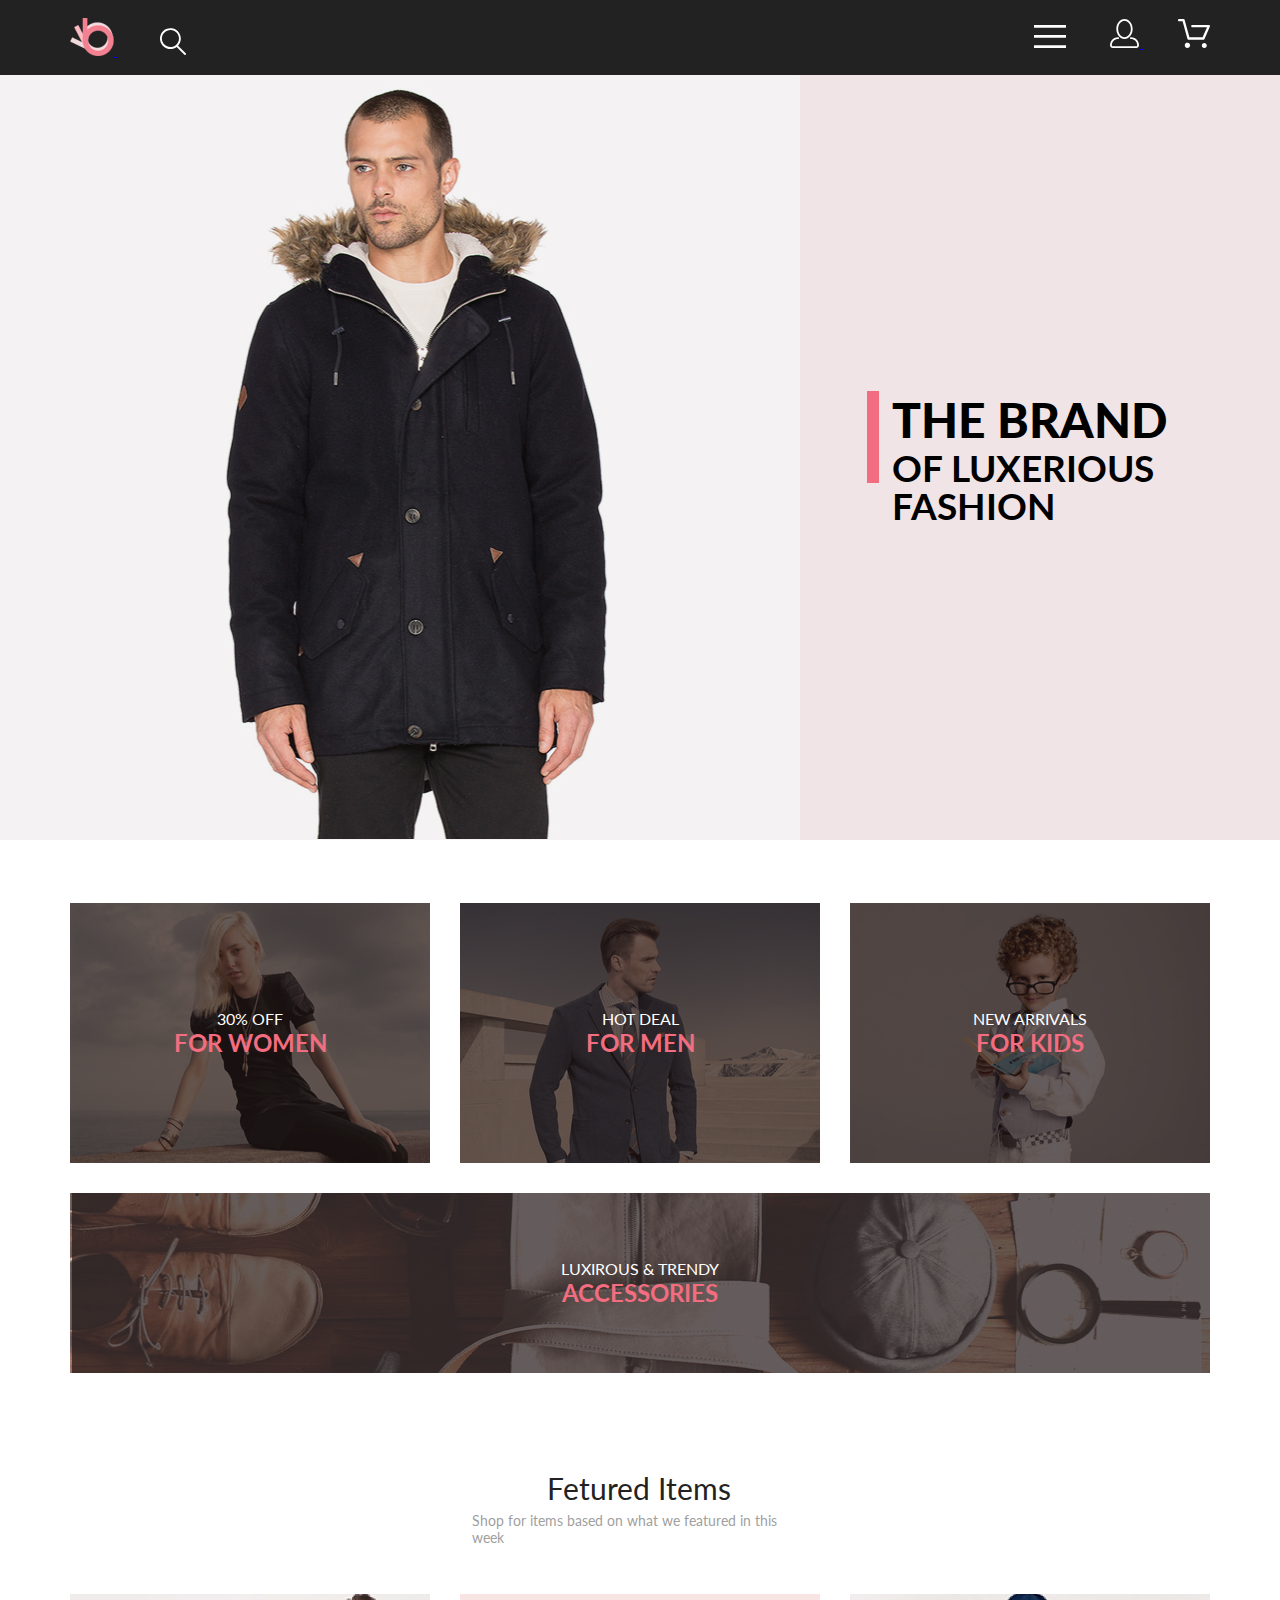
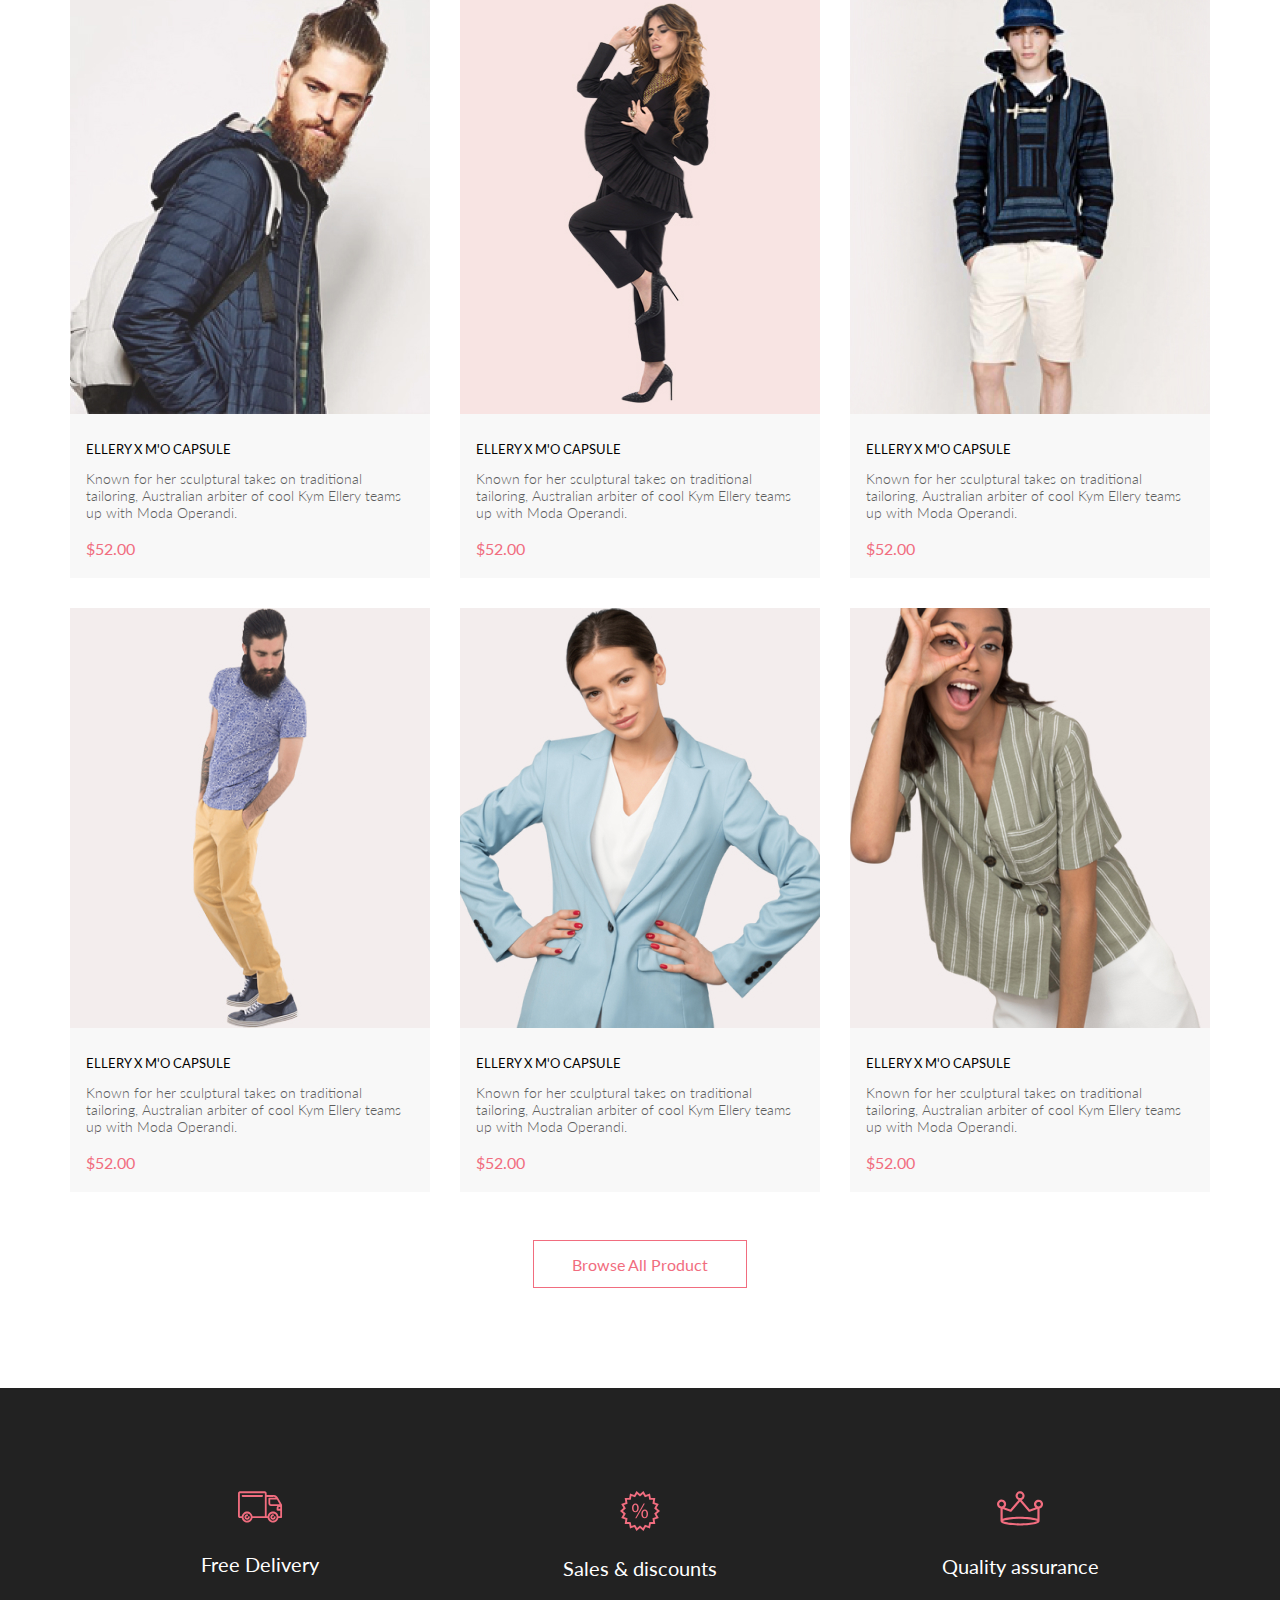
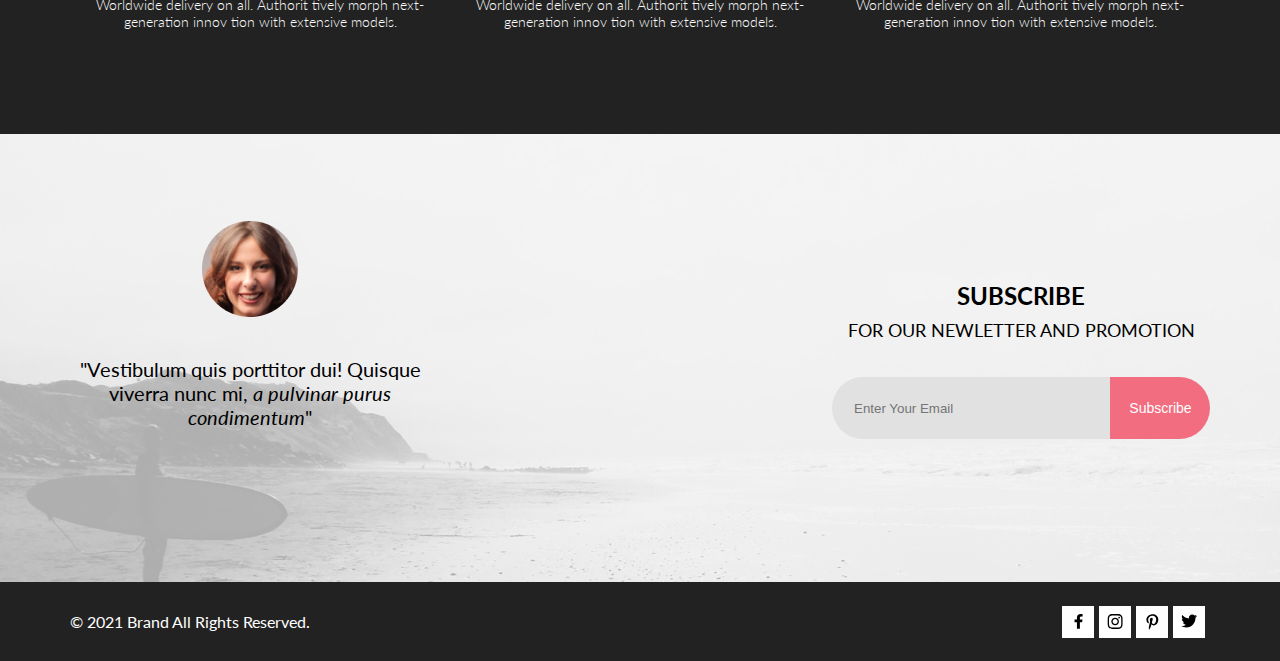
==== commit e4e1a8b1: "add scss + cart.html" ====
--- a/index.html
+++ b/index.html
@@ -74,7 +74,7 @@
                         <path d="M14.5 19.937C19 19.937 22.656 15.464 22.656 9.968C22.656 4.472 19 0 14.5 0C13.3631 0.0217413 12.2463 0.303398 11.2351 0.823397C10.2239 1.34339 9.34507 2.08794 8.66602 3C7.12663 4.99573 6.30819 7.45381 6.34399 9.974C6.34399 15.465 10 19.937 14.5 19.937ZM14.5 1.813C18 1.813 20.844 5.472 20.844 9.969C20.844 14.466 17.998 18.125 14.5 18.125C11.002 18.125 8.15603 14.465 8.15503 9.969C8.15403 5.473 11 1.813 14.5 1.813ZM20.844 18.125C20.6036 18.125 20.373 18.2205 20.203 18.3905C20.033 18.5605 19.9375 18.7911 19.9375 19.0315C19.9375 19.2719 20.033 19.5025 20.203 19.6725C20.373 19.8425 20.6036 19.938 20.844 19.938C22.526 19.9399 24.1386 20.6088 25.3279 21.7982C26.5172 22.9875 27.1861 24.6 27.188 26.282C27.1875 26.5221 27.0918 26.7523 26.922 26.9221C26.7522 27.0918 26.5221 27.1875 26.282 27.188H2.71997C2.47985 27.1875 2.24975 27.0918 2.07996 26.9221C1.91016 26.7523 1.81449 26.5221 1.81396 26.282C1.81608 24.6001 2.48517 22.9877 3.67444 21.7985C4.86371 20.6092 6.47608 19.9401 8.15796 19.938C8.39824 19.938 8.62868 19.8425 8.79858 19.6726C8.96849 19.5027 9.06396 19.2723 9.06396 19.032C9.06396 18.7917 8.96849 18.5613 8.79858 18.3914C8.62868 18.2215 8.39824 18.126 8.15796 18.126C5.99541 18.1279 3.92201 18.9875 2.39258 20.5164C0.863144 22.0453 0.00264777 24.1185 0 26.281C0.000794067 27.0019 0.287502 27.693 0.797241 28.2027C1.30698 28.7125 1.99811 28.9992 2.71899 29H26.282C27.0027 28.9989 27.6936 28.7121 28.2031 28.2024C28.7126 27.6927 28.9992 27.0017 29 26.281C28.9974 24.1187 28.1372 22.0457 26.6083 20.5168C25.0793 18.9878 23.0063 18.1276 20.844 18.125Z"/>
                         </svg>
                 </a>
-                <a class="header__link" href="#">
+                <a class="header__link" href="cart.html">
                     <svg width="33" height="29" viewBox="0 0 33 29"  xmlns="http://www.w3.org/2000/svg">
                         <path d="M27.199 29C26.5512 28.9738 25.9396 28.6948 25.4952 28.2227C25.0509 27.7506 24.8094 27.1232 24.8225 26.475C24.8356 25.8269 25.1023 25.2097 25.5653 24.7559C26.0283 24.3022 26.6508 24.048 27.2991 24.048C27.9474 24.048 28.5697 24.3022 29.0327 24.7559C29.4957 25.2097 29.7624 25.8269 29.7755 26.475C29.7886 27.1232 29.5471 27.7506 29.1028 28.2227C28.6585 28.6948 28.0468 28.9738 27.399 29H27.199ZM7.75098 26.32C7.75098 25.79 7.90815 25.2718 8.20264 24.8311C8.49712 24.3904 8.91569 24.0469 9.4054 23.844C9.8951 23.6412 10.434 23.5881 10.9539 23.6915C11.4737 23.7949 11.9512 24.0502 12.326 24.425C12.7009 24.7998 12.9562 25.2773 13.0596 25.7972C13.163 26.317 13.1098 26.8559 12.907 27.3456C12.7041 27.8353 12.3606 28.2539 11.9199 28.5483C11.4792 28.8428 10.9611 29 10.431 29C10.0789 29.0003 9.73017 28.9311 9.40479 28.7966C9.0794 28.662 8.78374 28.4646 8.53467 28.2158C8.28559 27.9669 8.08805 27.6713 7.95325 27.3461C7.81844 27.0208 7.74902 26.6721 7.74902 26.32H7.75098ZM11.551 20.686C11.2916 20.6868 11.039 20.6024 10.8322 20.4457C10.6253 20.2891 10.4756 20.0689 10.406 19.819L5.573 2.36401H2.18005C1.86657 2.36401 1.56591 2.23947 1.34424 2.01781C1.12257 1.79614 0.998047 1.49549 0.998047 1.18201C0.998047 0.868519 1.12257 0.567873 1.34424 0.346205C1.56591 0.124537 1.86657 5.81268e-06 2.18005 5.81268e-06H6.46106C6.72055 -0.00080736 6.97309 0.0837201 7.17981 0.240568C7.38653 0.397416 7.53589 0.617884 7.60498 0.868006L12.438 18.323H25.616L29.999 8.27501H15.399C15.2409 8.27961 15.0834 8.25242 14.9359 8.19507C14.7884 8.13771 14.6539 8.05134 14.5404 7.94108C14.4269 7.83082 14.3366 7.69891 14.275 7.55315C14.2134 7.40739 14.1816 7.25075 14.1816 7.0925C14.1816 6.93426 14.2134 6.77762 14.275 6.63186C14.3366 6.4861 14.4269 6.35419 14.5404 6.24393C14.6539 6.13367 14.7884 6.0473 14.9359 5.98994C15.0834 5.93259 15.2409 5.90541 15.399 5.91001H31.812C32.0077 5.90996 32.2003 5.95866 32.3724 6.05172C32.5446 6.14478 32.6908 6.27926 32.798 6.44301C32.9058 6.60729 32.9714 6.79569 32.9889 6.99145C33.0063 7.18721 32.9752 7.38424 32.8981 7.565L27.493 19.977C27.4007 20.1876 27.249 20.3668 27.0565 20.4927C26.864 20.6186 26.6391 20.6858 26.4091 20.686H11.551Z"/>
                         </svg>      
--- a/css/style.css
+++ b/css/style.css
@@ -137,6 +137,10 @@
   clip: rect(0 0 0 0);
 }
 
+.flex-wrapper {
+  display: flex;
+}
+
 .header {
   background-color: #222222;
   position: relative;
@@ -277,8 +281,8 @@
 }
 
 .promo__heading-wrapper {
-  background-color: var(--pink);
-  flex-grow: 1;
+  background-color: #F1E4E6;
+  width: 100%;
   display: flex;
   align-items: center;
   padding: 0 0 0 92px;
@@ -654,7 +658,7 @@
 }
 
 .footer__input:hover {
-  outline: 1px solid #5D5D5D;
+  outline: 1px solid #F16D7F;
   border: none;
 }
 
@@ -662,9 +666,6 @@
   font-size: 14px;
   font-weight: 400;
   line-height: 17px;
-  color: #FFFFFF;
-  background-color: #F16D7F;
-  border: none;
   width: 100px;
   padding: 7px 7px 6px 8px;
   -webkit-border-top-right-radius: 175px;
@@ -673,6 +674,9 @@
   -moz-border-radius-bottomright: 175px;
   border-top-right-radius: 175px;
   border-bottom-right-radius: 175px;
+  color: #FFFFFF;
+  background-color: #F16D7F;
+  border: none;
 }
 
 .footer__button:hover, .footer__button:focus {
@@ -697,105 +701,113 @@
   background-color: #F16D7F;
 }
 
-.flex-wrapper {
-  display: flex;
-  margin: 64px 0 96px 0;
-}
-
 .heading-wrapper {
   min-height: 148px;
-  background-color: var(--light-beige);
+  background-color: #F8F3F4;
   display: flex;
   align-items: center;
 }
 
+.heading-text {
+  font-size: 24px;
+  font-weight: 400;
+  line-height: 29px;
+  text-transform: uppercase;
+  color: #F16D7F;
+}
+
 .registration {
+  margin: 64px 0 96px 0;
+}
+
+.check-in {
   width: 360px;
   /* Firefox 19+ */
   /* Firefox 18- */
 }
 
-.registration__heading-text {
-  font-size: 24px;
-  font-weight: 400;
-  line-height: 29px;
-  text-transform: uppercase;
-  color: var(--dark-pink);
-}
-
-.registration__fieldset__legend {
+.check-in__fieldset__legend {
   font-size: 16px;
   font-weight: 300;
   line-height: 19px;
 }
 
-.registration__fieldset__input {
+.check-in__fieldset__input {
   width: 360px;
   height: 45px;
   margin: 20px 0 0 0;
-  border-color: var(--grey-grey);
+  border-color: #A4A4A4;
   padding: 0 0 0 17px;
 }
 
-.registration__button {
+.check-in__button {
   font-size: 14px;
   font-weight: 400;
   line-height: 17px;
   text-transform: uppercase;
-  color: #FFFFFF;
-  background-color: #F16D7F;
-  border: none;
   padding: 16px 0 17px 0;
   margin: 39px 0 0 0;
   width: 167px;
   position: relative;
-}
-
-.registration__button::before {
+  color: #FFFFFF;
+  background-color: #F16D7F;
+  border: none;
+}
+
+.check-in__button::before {
   content: url(../img/arrow.svg);
   position: absolute;
   right: 20px;
 }
 
-.registration input#female,
-.registration input#male {
+.check-in__button:hover, .check-in__button:focus {
+  outline: 1px solid #FFFFFF;
+}
+
+.check-in__button:active {
+  background-color: #F1E4E6;
+  color: #F16D7F;
+}
+
+.check-in input#female,
+.check-in input#male {
   width: 17px;
   height: 17px;
 }
 
-.registration__fieldset__label {
+.check-in__fieldset_label {
   font-size: 11px;
   font-weight: 300;
   line-height: 13px;
-  margin: 0 20px 0 10px;
-}
-
-.registration__fieldset-wrapper {
-  margin: 0 0 35px 0;
-}
-
-.registration ::-webkit-input-placeholder {
-  color: var(--mid-grey);
-}
-
-.registration ::-moz-placeholder {
-  color: var(--mid-grey);
-}
-
-.registration :-moz-placeholder {
-  color: var(--mid-grey);
-}
-
-.registration :-ms-input-placeholder {
-  color: var(--mid-grey);
-}
-
-.registration__fieldset__text {
+  margin: 35px 20px 0 10px;
+}
+
+.check-in__fieldset-wrapper {
+  margin: 31px 0 35px 0;
+}
+
+.check-in ::-webkit-input-placeholder {
+  color: #E1E1E1;
+}
+
+.check-in ::-moz-placeholder {
+  color: #E1E1E1;
+}
+
+.check-in :-moz-placeholder {
+  color: #E1E1E1;
+}
+
+.check-in :-ms-input-placeholder {
+  color: #E1E1E1;
+}
+
+.check-in__fieldset__text {
   font-size: 13px;
   font-weight: 300;
   line-height: 16px;
   margin: 15px 0 0 0;
-  color: var(--grey-grey);
+  color: #A4A4A4;
 }
 
 .loyality {
@@ -835,4 +847,125 @@
   position: absolute;
   left: -40px;
 }
+
+.cart__list {
+  margin-top: 96px;
+}
+
+.cart__item {
+  display: flex;
+  margin: 96px 0 40px 0;
+  width: 652px;
+  height: 306px;
+  box-shadow: 10px 10px 10px 10px #E5E5E5;
+}
+
+.cart__heading {
+  font-family: Lato;
+  font-size: 24px;
+  font-style: normal;
+  font-weight: 400;
+  text-transform: uppercase;
+  width: 260px;
+}
+
+.cart__item__wrapper {
+  padding: 22px 97px 0 31px;
+  position: relative;
+}
+
+.cart__text {
+  font-family: Lato;
+  font-size: 22px;
+  font-style: normal;
+  font-weight: 400;
+  color: #575757;
+  margin: 0 0 6px 0;
+}
+
+.cart__cross__button {
+  background-color: transparent;
+  border: none;
+  position: absolute;
+  right: 20px;
+  top: 25px;
+}
+
+.cart__cross__button:hover, .cart__cross__button:focus {
+  background-color: #F1E4E6;
+}
+
+.cart__cross__button:active {
+  background-color: #F16D7F;
+}
+
+.cart__cross__button::before {
+  content: url(../img/cross.png);
+}
+
+.cart__text_price {
+  margin: 42px 0 6px 0;
+}
+
+.cart__text-pink {
+  color: #F16D7F;
+}
+
+.cart__item__input {
+  width: 43px;
+  height: 24px;
+  border: 1px solid #EAEAEA;
+  margin: 0 0 0 25px;
+}
+
+.cart__button {
+  color: #222222;
+  background-color: transparent;
+  border: 1px solid #A4A4A4;
+  font-family: Lato;
+  font-weight: 300;
+  text-transform: uppercase;
+  width: 235px;
+  height: 50px;
+  font-size: 14px;
+  line-height: 17px;
+}
+
+.cart__button:hover, .cart__button:focus {
+  outline: 1px solid #F16D7F;
+}
+
+.cart__button:active {
+  background-color: #F1E4E6;
+}
+
+.cart__link {
+  display: block;
+  text-decoration: none;
+  color: #222222;
+  background-color: transparent;
+  border: 1px solid #A4A4A4;
+  font-family: Lato;
+  font-weight: 300;
+  text-transform: uppercase;
+  font-family: Lato;
+  font-size: 14px;
+  line-height: 17px;
+  padding: 17px 40px 16px 39px;
+}
+
+.cart__link:hover, .cart__link:focus {
+  outline: 1px solid #F16D7F;
+}
+
+.cart__link:active {
+  background-color: #F1E4E6;
+}
+
+.cart__navigation {
+  display: flex;
+  justify-content: space-between;
+  width: 652px;
+  margin: 72px 0 0 0;
+}
 /*# sourceMappingURL=style.css.map */